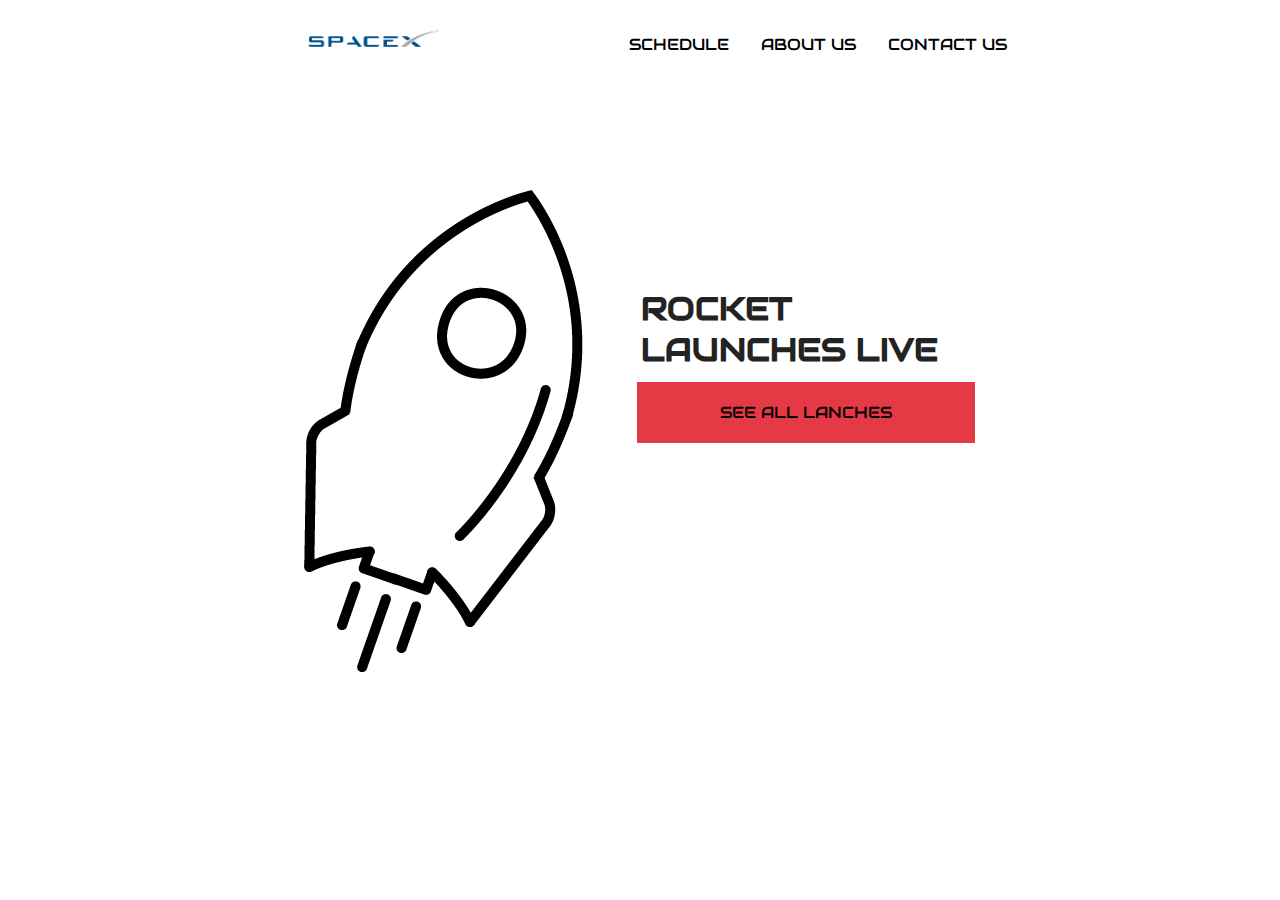
==== index.html @ a4068aaa "done with java for detail" ====
<!DOCTYPE html>
<html lang="en">
<head>
    <meta charset="UTF-8">
    <meta name="viewport" content="width=device-width, initial-scale=1.0">
    <link rel="stylesheet" href="./css/test.css">
    <link href="https://fonts.googleapis.com/css2?family=Audiowide&display=swap" rel="stylesheet">
    <title>SpaceX Launches</title>
</head>
<body>
        <div class="container">
      
          <!--starting on dropdown menu-->
          <!--Hamburger menu-->
          <nav role="navigation">
            <div class="menuToggle">
              <input type="checkbox" />
              <span></span>
        <span></span>
        <span></span>
        <ul class="menu">
          <a href="/index.html">
             <li class="menu-li display-title home-title rocket-font">HOME</li>
          </a>
          <div class="dropdown">
            <a href="/schedule.html">
              <li class="menu-li display-title rocket-font">SCHEDULE</li>
            </a>
            <a class="rocket-font" href="schedule.html">
            <button class="dropbtn menu-li rocket-font">SCHEDULE
              <i class="fa fa-caret-down"></i>
            </button>
          </a>
          </div>
          <div class="dropdown">
            <a href="#">
              <li class="menu-li display-title rocket-font">ABOUT US</li>
            </a>
            <a class="rocket-font">
            <button class="dropbtn menu-li">ABOUT US
              <i class="fa fa-caret-down"></i>
            </button>
            </a>
          </div>
          <div class="dropdown">
            <a href="#">
              <li class="menu-li display-title rocket-font">CONTACT US</li>
            </a>
            <a class="rocket-font">
            <button class="dropbtn menu-li">CONTACT US
              <i class="fa fa-caret-down"></i>
            </button>
          </a>
          </div>
        </ul>
      </div>
    </nav>


          <a href="./index.html">
            <div class="logo top">
              <img src="./img/5842a770a6515b1e0ad75afe.png" alt="example" class="logo" />
            </div>
          </a>
        </div>

        <!-------Banner---------->
        <div class="container">
          <div class="inner-container">
            <img class="rocket-img" src="./img/rocket.png" alt="">
            <div class="wrap">
              <div class="banner-right">
              <div>
                <h1 class="rocket-font mobil-size-title text-box">ROCKET LAUNCHES LIVE</h1>
              </div>
                <div class="container-text-date padding-work">
                  <h5>DAYS</h5>
                  <h5>HOUR</h5>
                  <h5>MIN</h5>
                  <h5>SEC</h5>
                </div>
              </div>
              <div class="banner-btn">
                <a href="./schedule.html" class="btn-launches rocket-font mobil-size-title-button">
                  SEE ALL LANCHES
                </a>
              </div>
              </div>
            </div>
          </div>
        </div>
        <!----------------------->
</body>
</html>
---- css/test.css ----
body {
    margin: 0;
    padding: 0;
    background: white;
    color: #232323;
    font-family: "Avenir Next", "Avenir", sans-serif;
  }
  
  body {
    margin: 0;
    font-family: Arial, Helvetica, sans-serif;
  }
  
  .rocket-font{
      font-family: 'Audiowide', cursive;
  }

  .topnav {
    position: relative;
    overflow: hidden;
    background-color: #333;
  }
  
  .topnav a {
    float: left;
    color: #f2f2f2;
    text-align: center;
    padding: 14px 16px;
    text-decoration: none;
    font-size: 17px;
  }
  
  .topnav a:hover {
    background-color: #ddd;
    color: black;
  }
  
  .topnav a.active {
    background-color: #4CAF50;
    color: white;
  }
  
  .topnav-centered a {
    float: none;
    position: absolute;
    top: 50%;
    left: 50%;
    transform: translate(-50%, -50%);
  }
  
  .topnav-right {
    float: right;
  }
  
/*

  .button {
    display: block;
    width: 30%;
    border-radius: 10px;
    border: none;
    background-color: #4CAF50;
    color: white;
    padding: 14px 28px;
    font-size: 16px;
    cursor: pointer;
    text-align: center;
    margin: 16px auto;
  }
  
  .button:hover {
    background-color: #346494;
    color: white;
  }
  */

  body {
    font-family: Verdana, sans-serif;
    margin: 0
  }

  img {
    vertical-align: middle;
  }

  /* The dots/bullets/indicators 
  .dot {
    cursor: pointer;
    height: 15px;
    width: 15px;
    margin: 0 2px;
    background-color: #bbb;
    border-radius: 50%;
    display: inline-block;
    transition: background-color 0.6s ease;
  }
  
  .active,
  .dot:hover {
    background-color: #717171;
  }
  */
  
  /* Fading animation */
  
  .size-img {
    height: auto;
    width: auto;
  }
  
  
  .logo {
    width: auto;
    height: 50px;
    text-align: center;
    margin: 0px 0px 32px 0px;
  }
  
  .logo img {
    display: inline-block;
  }
  
  ul {
    padding-inline-start: 0px;
  }
  
  a {
    text-decoration: none;
  }
  
  .gray {
    color: #707070;
  }
  
  footer {
    background-color: black;
  }
  
  .footer-row {
    display: flex;
    flex-direction: row;
    background: black;
  }

  /* New code well.. the banner not the menu start here --------------------*/
  .container {
    width: 980px;
    margin: auto ;
  }

  .inner-container{
    display: flex;
    width: 980px;
    margin: 100px 0px;
  }

  .banner-right{
    padding: 100px 0px 10px 40px;
  }

  .timer{
    margin: 0px;
  }

  h5{
    margin: 0px 0px 40px 16px;
  }

  .btn-launches{
    color: black;
    background-color: #e63946;
    padding: 20px 83px;
    margin-left: 36px;
  }

  .btn-launches:hover{
    background-color: #c73946;
  }

  .container-text-date{
    display: flex;
  }

  .banner-btn{
    margin: 0px 0px;
  }

  .detail-info {
    width: 550px;
  }

  .left{
    margin-left: 51px;
  }

  .detail-container{
    margin-top: 140px;
  }

  .container-text-date {
    display: none;
}

.text-box{
  width: 342px;
}

/* new items abov--------------------------------------*/









  
  @media only screen and (min-width: 766px) {
  
  
    .container {
      width: 766px;
      margin: 0px auto ;
    }

    .menu {
      display: flex;
      justify-content: flex-end;
      list-style-type: none;
    }
  
    input {
      display: none;
    }
  
    .menu-li {
      padding: 16px 16px;
      color: black;
    }
  
    .logo img {
      display: flex;
      margin: 16px;
    }
  
    ul.menu {
      margin: 20px 0px -68px 0px;
    }
  
    .menu-li:hover {
      color: black;
      background-color: #DBF4F1;
      padding: 16px;
      transition: all 0.6s ease 0s;
    }
  
    /*dropdown*/
    .dropdown {
      float: left;
      overflow: hidden;
    }
  
    .dropdown .dropbtn {
      font-size: 16px;
      border: none;
      outline: none;
      color: black;
      padding: 14px 16px;
      background-color: inherit;
      font-family: inherit;
      margin: 0;
    }
  
    .navbar a:hover,
    .dropdown:hover .dropbtn {
      background-color: #DBF4F1;
      transition: all 0.6s ease 0s;
    }
  
    .dropdown-content {
      display: none;
      position: absolute;
      background-color: #f9f9f9;
      min-width: 160px;
      box-shadow: 0px 8px 16px 0px rgba(0, 0, 0, 0.2);
      z-index: 1;
    }
  
    .dropdown-content a {
      float: none;
      color: black;
      padding: 12px 16px;
      text-decoration: none;
      display: block;
      text-align: left;
    }
  
    .dropdown-content a:hover {
      background-color: #ddd;
    }
  
    .dropdown:hover .dropdown-content {
      display: block;
    }
  
    .display-title {
      display: none;
    }

    .detail-img{
      width: 50%;
      margin-bottom: 56px;
    }

    .launch-patch{
      text-align: center;
    }

    .detail-text{
      background-color: #1D3557;
    color: #F1FAEE;
    padding: 16px;
    font-size: 22px;
    }

  
  }
  
  @media only screen and (max-width: 300px) {
  
    .prev,
    .next,
    .text {
      font-size: 11px
    }
  }
  
  
  @media only screen and (max-width: 765px) {
  
    body {
      margin: 0;
      padding: 0;
      background: white;
      color: #232323;
      font-family: "Avenir Next", "Avenir", sans-serif;
    }
  
    .home-title {
      padding: 32px 0px 16px 0px;
      font-size: 22px;
    }
  
    .menuToggle {
      display: block;
      position: relative;
      top: 50px;
      left: 50px;
  
      z-index: 1;
  
      -webkit-user-select: none;
      user-select: none;
      width: 300px;
    }
  
    .menuToggle a {
      text-decoration: none;
      color: #f1faee;
  
      transition: color 0.3s ease;
    }
  
    .menuToggle a:hover {
      color: #f1faee;
    }
  
  
    .menuToggle input {
      display: block;
      width: 40px;
      height: 32px;
      position: absolute;
      top: -7px;
      left: -5px;
  
      cursor: pointer;
  
      opacity: 0;
      z-index: 2;
  
      -webkit-touch-callout: none;
      width: 300px;
    }
  
    .menuToggle span {
      display: block;
      width: 33px;
      height: 4px;
      margin-bottom: 5px;
      position: relative;
  
      background: #232323;
      border-radius: 3px;
  
      z-index: 1;
  
      transform-origin: 4px 0px;
  
      transition: transform 0.5s cubic-bezier(0.77, 0.2, 0.05, 1.0),
        background 0.5s cubic-bezier(0.77, 0.2, 0.05, 1.0),
        opacity 0.55s ease;
    }
  
    .menuToggle span:first-child {
      transform-origin: 0% 0%;
    }
  
    .menuToggle span:nth-last-child(2) {
      transform-origin: 0% 100%;
    }
  
    .menuToggle input:checked~span {
      opacity: 1;
      transform: rotate(45deg) translate(-2px, -1px);
      background: #f1faee;
    }
  
    .menuToggle input:checked~span:nth-last-child(3) {
      opacity: 0;
      transform: rotate(0deg) scale(0.2, 0.2);
    }
  
    .menuToggle input:checked~span:nth-last-child(2) {
      transform: rotate(-45deg) translate(0, -1px);
    }
  
    .menu {
      position: absolute;
      width: 300px;
      margin: -100px 0 0 -50px;
      padding: 50px;
      padding-top: 125px;
  
      background: #1d3557;
      list-style-type: none;
      -webkit-font-smoothing: antialiased;
  
      transform-origin: 0% 0%;
      transform: translate(-100%, 0);
  
      transition: transform 0.5s cubic-bezier(0.77, 0.2, 0.05, 1.0);
    }
  
    .menu li {
      padding: 32px 0px 0px 0px;
      ;
      font-size: 22px;
    }
  
    .menuToggle input:checked~ul {
      transform: none;
    }
  
    body {
      margin: 0;
      font-family: Arial, Helvetica, sans-serif;
    }
  
    .topnav {
      position: relative;
      overflow: hidden;
      background-color: #333;
    }
  
    .topnav a {
      float: left;
      color: #f2f2f2;
      text-align: center;
      padding: 14px 16px;
      text-decoration: none;
      font-size: 17px;
    }
  
    .topnav a:hover {
      background-color: #ddd;
      color: black;
    }
  
    .topnav a.active {
      background-color: #4CAF50;
      color: white;
    }
  
    .topnav-centered a {
      float: none;
      position: absolute;
      top: 50%;
      left: 50%;
      transform: translate(-50%, -50%);
    }
  
    .topnav-right {
      float: right;
    }
  
  
    /*do i need it?*/
    .top {
      height: 100%;
      width: 100%;
    }
  
    .center-text {
      padding: 16px 32px;
      text-align: center;
      font-size: 14px;
    }

    .button {
      display: block;
      width: 30%;
      border-radius: 10px;
      border: none;
      background-color: #4CAF50;
      color: white;
      padding: 14px 28px;
      font-size: 16px;
      cursor: pointer;
      text-align: center;
      margin: 16px auto;
    }
  
    .button:hover {
      background-color: #346494;
      color: white;
    }
  
    body {
      font-family: Verdana, sans-serif;
      margin: 0
    }
  
    img {
      vertical-align: middle;
    }
  
    /* The dots/bullets/indicators */
    .dot {
      cursor: pointer;
      height: 15px;
      width: 15px;
      margin: 0 2px;
      background-color: #bbb;
      border-radius: 50%;
      display: inline-block;
      transition: background-color 0.6s ease;
    }
  
    .active,
    .dot:hover {
      background-color: #717171;
    }
  
    /* Fading animation */
    .fade {
      -webkit-animation-name: fade;
      -webkit-animation-duration: 1.5s;
      animation-name: fade;
      animation-duration: 1.5s;
    }
  
    @-webkit-keyframes fade {
      from {
        opacity: .4
      }
  
      to {
        opacity: 1
      }
    }
  
    @keyframes fade {
      from {
        opacity: .4
      }
  
      to {
        opacity: 1
      }
    }
  
    .size-img {
      height: auto;
      width: auto;
    }
  
    .hover-footer:hover {
      color: white;
    }
  
    .footer-row {
      flex-direction: column;
    }
  
    /*insert medie mobile here*/
  
    .logo {
      width: auto;
      height: 50px;
      text-align: center;
      margin: 6px 0px 32px 0px;
    }
  
    .logo img {
      display: inline-block;
    }
  
    .gray-text-color {
      color: #707070;
    }
  
    .end-text {
      background-color: black;
      margin: 0px;
      text-decoration: none;
      color: white;
      list-style-type: none;
    }
  
    .gray-text {
      color: #707070;
      padding: 0px 0px 32px 64px;
  
    }
  
    .li-text {
      padding: 16px 0px 0px 0px;
    }
  
    ul {
      padding-inline-start: 0px;
    }
  
  
    h3 {
      margin: 0px;
      padding: 48px 0px 32px 64px;
      color: white;
    }
  
    a {
      text-decoration: none;
    }
  
    .gray {
      color: #707070;
    }
  
    div.center-text.footer {
      background-color: black;
    }
  
    footer {
      background-color: black;
    }
  
    .dropbtn {
      display: none;
    }
  
    .display-title {
      display: block;
      color: #f1faee;
    }
  
    .display-title:hover {
      color: #a8dadc;
      transition: 0.6s ease;
    }
  
    .column {
      display: flex;
      flex-direction: column;
    }
  
    .padding-inside-hamburger {
      padding: 16px 0px 0px 0px;
    }

    /*-------------------------------------- the menu stops here*/

    .inner-container {
      display: block;
      text-align: center;
      width: 320px;
      margin: 100px auto;
    }

    .rocket-img {
      height: 200px;
      text-align: left;
    }
    
    .banner-right{
    padding: 100px 0px 0px 32px;;
  }

   .container-text-date{
     display: none;
   }

   .banner-btn{
    margin: 20px 0px;
    text-align: left;
   }

   .container-text-date{
    display: none;
  }

  .left{
    font-size: 150%;
    margin-left: 10%;
  }

  .right{
    display: none;
  }

  .mobil-size-title{
    text-align: center;
    font-size: 2em;
    width: 310px;

  }
  .mobil-size-title-timer{
    text-align: center;
    font-size: 2em;
    width: 300px;
    margin-bottom: 36px;

  }
  .mobil-size-title-button{
    text-align: center;
    font-size: 2em;

  }

  .btn-launches{
    padding: 20px 59px;
    margin: 0px;
  }

  .banner-right{
    padding: 0px;;
  }

  .btn-launches{
    padding: 19px;
    font-size: 25px;
  }

  .container{
    width: 100%;
  }

  .text-box{
    width: 300px;
  }

  .detail-img{
    width: 300px;
  }

  .launch-patch{
    text-align: center;
  }

  .value{
    font-size: 16px;
  }

  .launch{
    padding: 16px;
  }

  .breadcrumb-nav{
    padding: 0px 0px 0px 16px;
  }

  .detail-text{
    background-color: #1D3557;
    color: #F1FAEE;
    padding: 16px;
  }

  }

    /*Ipad*/
    @media only screen and (max-width: 768px) {
  
      .banner-right {
        width: 360px;
    }


    }
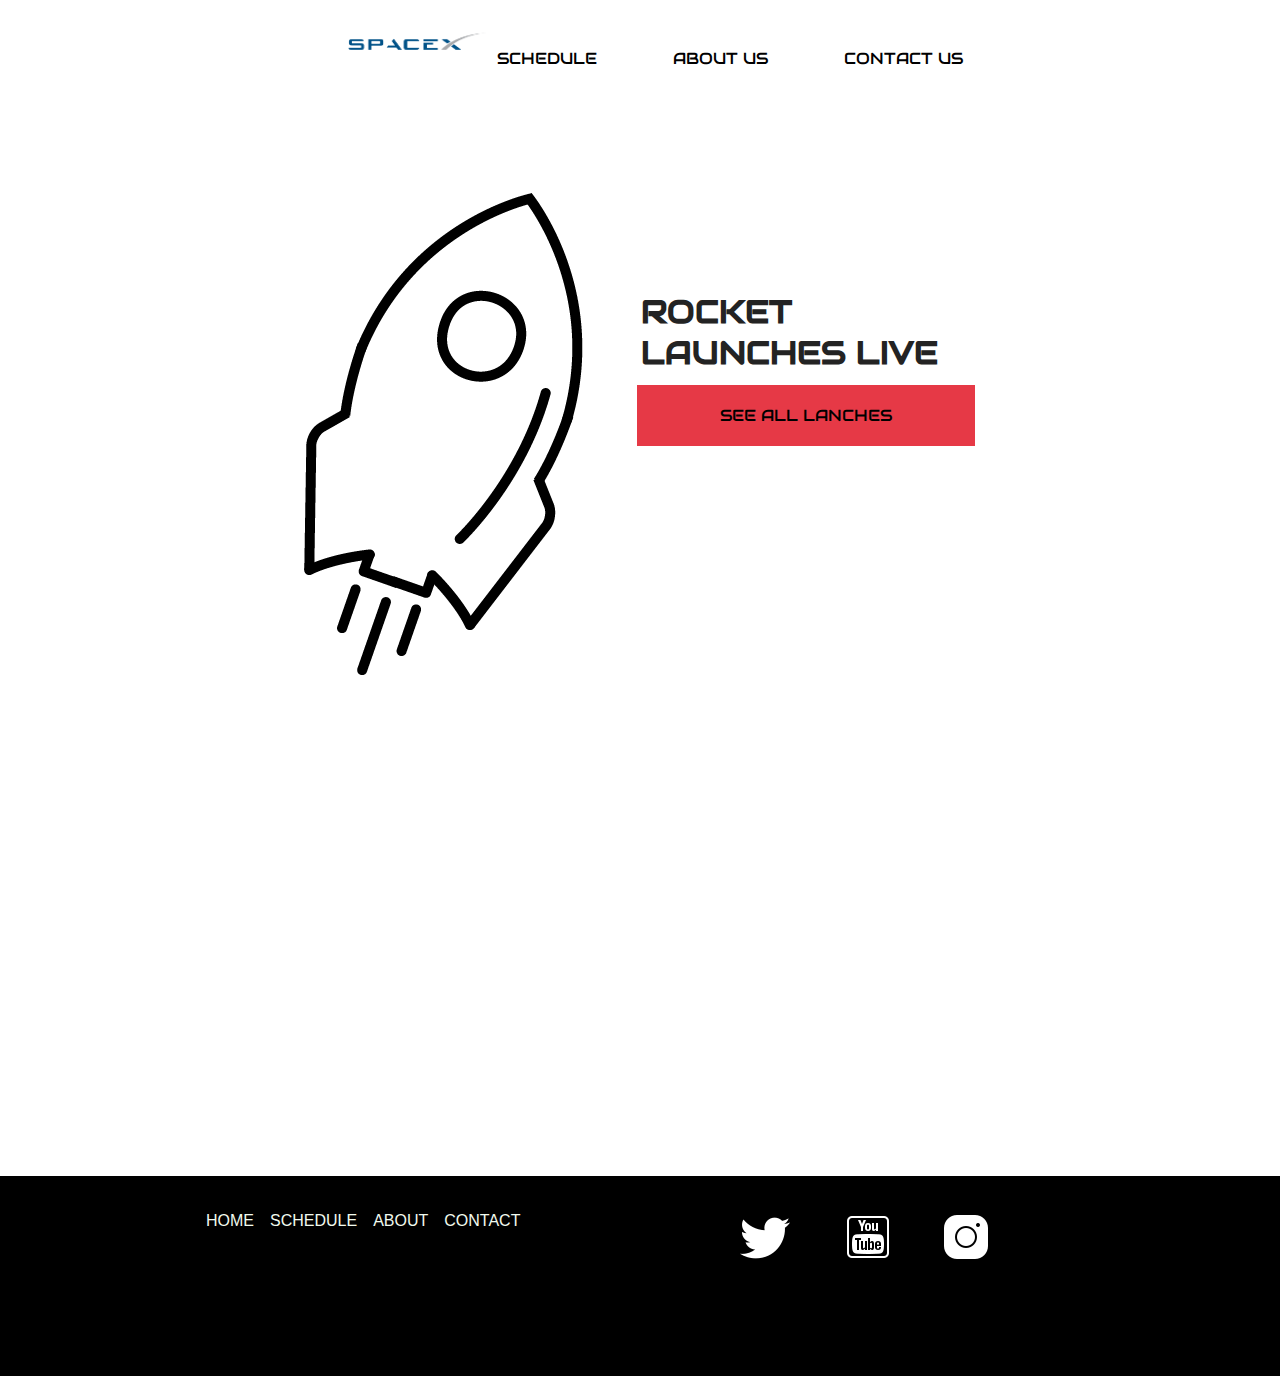
==== commit c0cb3bd8: "on to contact form" ====
--- a/index.html
+++ b/index.html
@@ -70,7 +70,7 @@
             <img class="rocket-img" src="./img/rocket.png" alt="">
             <div class="wrap">
               <div class="banner-right">
-              <div>
+              <div class="under-banner">
                 <h1 class="rocket-font mobil-size-title text-box">ROCKET LAUNCHES LIVE</h1>
               </div>
                 <div class="container-text-date padding-work">
@@ -89,6 +89,24 @@
             </div>
           </div>
         </div>
-        <!----------------------->
+        <!----------footer start here------------->
+        <footer>
+          <div class="footer-wrapper">
+            <nav>
+              <ul class="footer-ul">
+                <li class="footer-li"><a class="footer-a" href="index.html">HOME</a></li>
+                <li class="footer-li"><a class="footer-a" href="schedule.html">SCHEDULE</a></li>
+                <li class="footer-li"><a class="footer-a" href="">ABOUT</a></li>
+                <li class="footer-li"><a class="footer-a" href="contact.html">CONTACT</a></li>
+                <div class="sosial-media-container">
+                  <a href="https://www.instagram.com/spacex/?hl=nb" class="fa fa-twitter"> <img src="./img/icons8-twitter-50.png" alt="spacex twitter page"/> </a>
+                  <a href="https://www.youtube.com/spacex" class="fa fa-youtube"> <img src="./img/icons8-youtube-squared-50.png" alt="spacex youtube page"/></a>
+                  <a href="https://www.instagram.com/spacex/?hl=nb" class="fa fa-instagram"> <img src="./img/icons8-instagram-50.png" alt="spacex instagram page"/></a>
+                </div>
+              </ul>
+            </nav>
+
+          </div>
+        </footer>      
 </body>
 </html>--- a/css/test.css
+++ b/css/test.css
@@ -126,6 +126,7 @@
   
   a {
     text-decoration: none;
+    color: #457B9D;
   }
   
   .gray {
@@ -150,7 +151,7 @@
 
   .inner-container{
     display: flex;
-    width: 980px;
+    width: 100%;
     margin: 100px 0px;
   }
 
@@ -205,6 +206,70 @@
   width: 342px;
 }
 
+.logo {
+  margin: 16px 0px 16px -50px;
+}
+
+/* ----------------------footer under*/
+
+.footer-ul{
+  display: flex;
+  padding: 36px;
+  width: 900px;
+  margin: auto;
+}
+
+footer {
+  clear: both;
+  position: relative;
+  height: 200px;
+  margin-top: 500px;
+}
+
+.footer-li{
+  margin: 0px 0px 0px 16px;
+  list-style-type: none;
+}
+
+.footer-a{
+  color: #F1FAEE;
+}
+
+.fa:hover{
+  opacity: 0.8;
+}
+
+.fa {
+  padding: 20px;
+  font-size: 30px;
+  width: 30px;
+  text-align: center;
+  text-decoration: none;
+  margin: 5px 2px;
+  border-radius: 50%;
+}
+
+.fa-twitter{
+  margin-left: 200px;
+}
+
+.dropdown{
+  height: 50px;
+}
+
+.logo {
+  width: auto;
+  height: 50px;
+  text-align: center;
+  margin: 53px 0px 16px 40px
+}
+
+.breadcrumb-nav{
+  margin-top: 36px;
+}
+
+
+
 /* new items abov--------------------------------------*/
 
 
@@ -245,7 +310,7 @@
     }
   
     ul.menu {
-      margin: 20px 0px -68px 0px;
+      margin: 20px 0px -103px 0px;
     }
   
     .menu-li:hover {
@@ -788,6 +853,7 @@
 
   .breadcrumb-nav{
     padding: 0px 0px 0px 16px;
+    display: none;
   }
 
   .detail-text{
@@ -796,15 +862,64 @@
     padding: 16px;
   }
 
-  }
-
-    /*Ipad*/
-    @media only screen and (max-width: 768px) {
-  
-      .banner-right {
-        width: 360px;
-    }
-
-
-    }
+  .under-banner{
+    width: auto;
+  }
+
+
+
+  /*--------------------footer down here*/
+
+
+  .footer-ul{
+    display: block;
+  }
+
+  .footer-a{
+    color: #F1FAEE;
+    margin: 16px 0px 16px 0px;
+    text-decoration: none;
+  }
+
+  .footer-wrapper{
+    padding: 16px;
+  }
+
+  .footer-li{
+    margin-top: 16px;
+  }
+
+  ul{
+    list-style-type: none;
+  }
+
+  footer {
+    clear: both;
+    position: relative;
+    height: 380px;
+    margin-top: 500px;
+  }
+
+  .fa {
+    padding: 20px;
+    font-size: 30px;
+    width: 30px;
+    text-align: center;
+    text-decoration: none;
+    margin: 5px -8px;
+    border-radius: 50%;
+}
+
+.sosial-media-container {
+  margin-top: 36px;
+}
+
+.footer-ul {
+  padding: 6px;
+  width: 300px;
+  margin: auto;
+}
+
+  }
+
   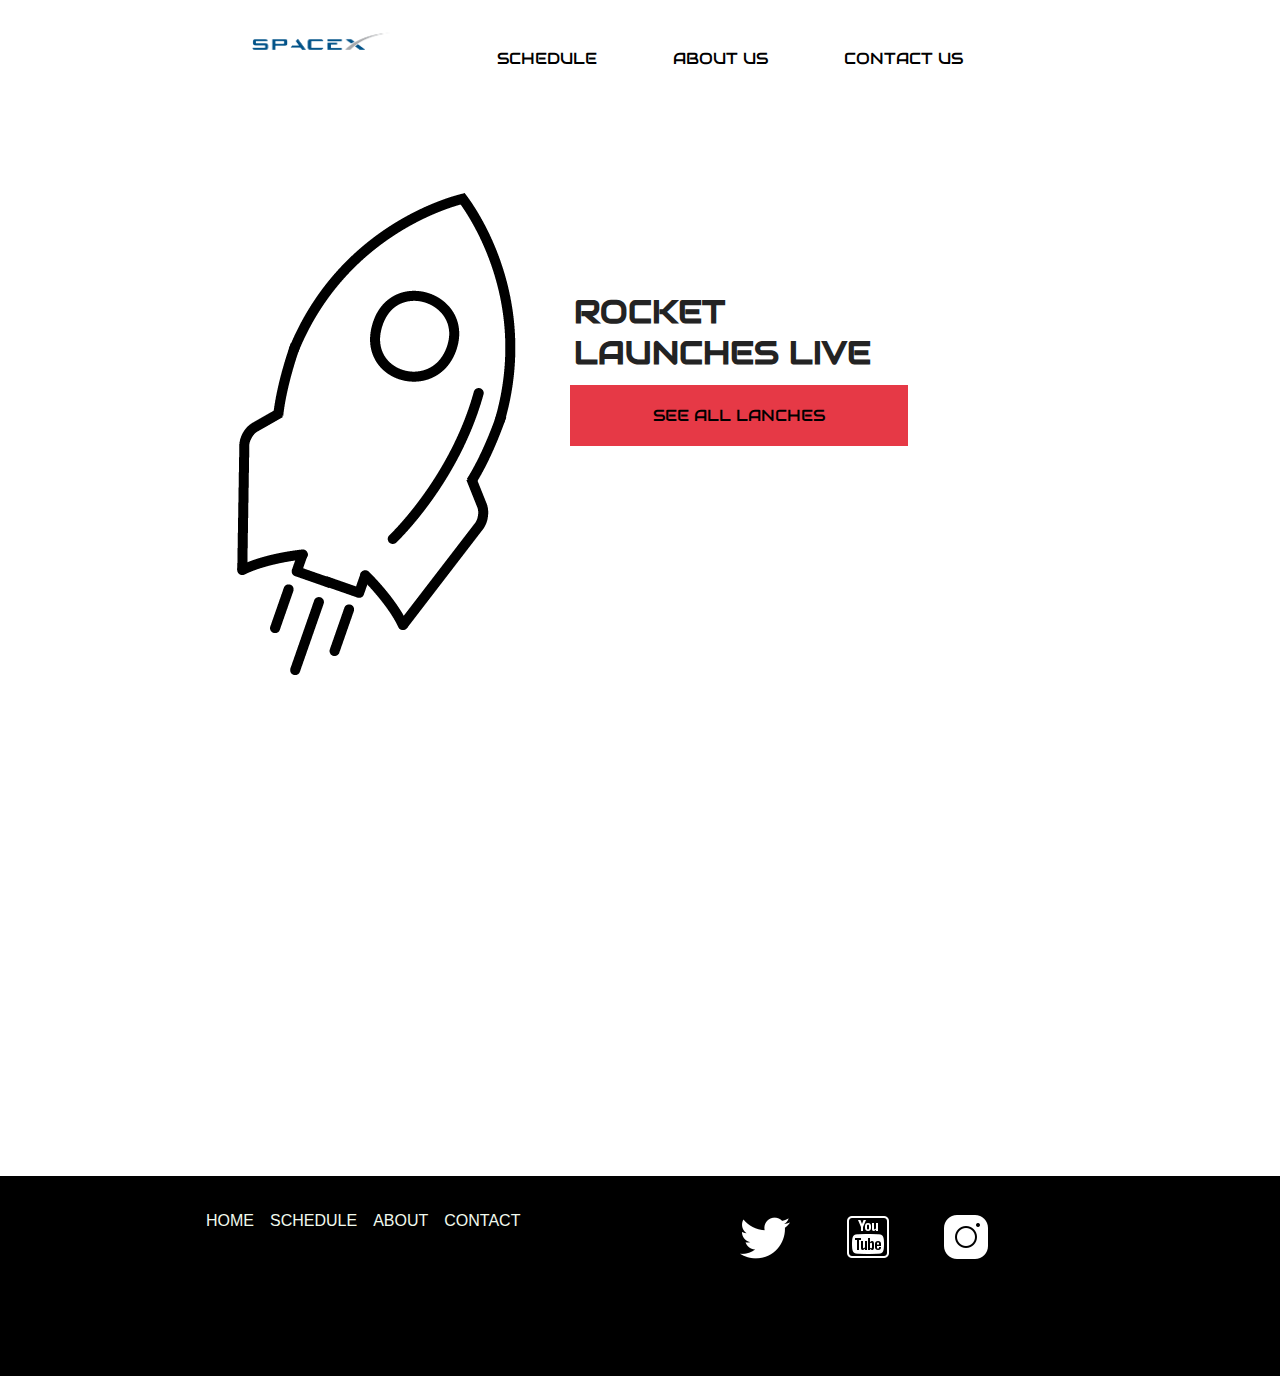
==== commit e154041d: "i think iam done" ====
--- a/index.html
+++ b/index.html
@@ -1,9 +1,10 @@
 <!DOCTYPE html>
 <html lang="en">
 <head>
+    <meta name="robots" content="noindex"/>
     <meta charset="UTF-8">
     <meta name="viewport" content="width=device-width, initial-scale=1.0">
-    <link rel="stylesheet" href="./css/test.css">
+    <link rel="stylesheet" href="./css/index.css">
     <link href="https://fonts.googleapis.com/css2?family=Audiowide&display=swap" rel="stylesheet">
     <title>SpaceX Launches</title>
 </head>
@@ -43,10 +44,10 @@
             </a>
           </div>
           <div class="dropdown">
-            <a href="#">
+            <a href="/contact.html">
               <li class="menu-li display-title rocket-font">CONTACT US</li>
             </a>
-            <a class="rocket-font">
+            <a href="/contact.html" class="rocket-font">
             <button class="dropbtn menu-li">CONTACT US
               <i class="fa fa-caret-down"></i>
             </button>
@@ -65,7 +66,9 @@
         </div>
 
         <!-------Banner---------->
-        <div class="container">
+
+
+
           <div class="inner-container">
             <img class="rocket-img" src="./img/rocket.png" alt="">
             <div class="wrap">
--- a/css/index.css
+++ b/css/index.css
@@ -0,0 +1,929 @@
+body {
+    margin: 0;
+    padding: 0;
+    background: white;
+    color: #232323;
+    font-family: "Avenir Next", "Avenir", sans-serif;
+  }
+  
+  body {
+    margin: 0;
+    font-family: Arial, Helvetica, sans-serif;
+  }
+  
+  .rocket-font{
+      font-family: 'Audiowide', cursive;
+  }
+
+  .topnav {
+    position: relative;
+    overflow: hidden;
+    background-color: #333;
+  }
+  
+  .topnav a {
+    float: left;
+    color: #f2f2f2;
+    text-align: center;
+    padding: 14px 16px;
+    text-decoration: none;
+    font-size: 17px;
+  }
+  
+  .topnav a:hover {
+    background-color: #ddd;
+    color: black;
+  }
+  
+  .topnav a.active {
+    background-color: #4CAF50;
+    color: white;
+  }
+  
+  .topnav-centered a {
+    float: none;
+    position: absolute;
+    top: 50%;
+    left: 50%;
+    transform: translate(-50%, -50%);
+  }
+  
+  .topnav-right {
+    float: right;
+  }
+  
+/*
+
+  .button {
+    display: block;
+    width: 30%;
+    border-radius: 10px;
+    border: none;
+    background-color: #4CAF50;
+    color: white;
+    padding: 14px 28px;
+    font-size: 16px;
+    cursor: pointer;
+    text-align: center;
+    margin: 16px auto;
+  }
+  
+  .button:hover {
+    background-color: #346494;
+    color: white;
+  }
+  */
+
+  body {
+    font-family: Verdana, sans-serif;
+    margin: 0
+  }
+
+  img {
+    vertical-align: middle;
+  }
+
+  /* The dots/bullets/indicators 
+  .dot {
+    cursor: pointer;
+    height: 15px;
+    width: 15px;
+    margin: 0 2px;
+    background-color: #bbb;
+    border-radius: 50%;
+    display: inline-block;
+    transition: background-color 0.6s ease;
+  }
+  
+  .active,
+  .dot:hover {
+    background-color: #717171;
+  }
+  */
+  
+  /* Fading animation */
+  
+  .size-img {
+    height: auto;
+    width: auto;
+  }
+  
+  
+  .logo {
+    width: auto;
+    height: 50px;
+    text-align: center;
+    margin: 0px 0px 32px 0px;
+  }
+  
+  .logo img {
+    display: inline-block;
+  }
+  
+  ul {
+    padding-inline-start: 0px;
+  }
+  
+  a {
+    text-decoration: none;
+    color: #457B9D;
+  }
+  
+  .gray {
+    color: #707070;
+  }
+  
+  footer {
+    background-color: black;
+  }
+  
+  .footer-row {
+    display: flex;
+    flex-direction: row;
+    background: black;
+  }
+
+  /* New code well.. the banner not the menu start here --------------------*/
+  .container {
+    width: 980px;
+    margin: auto ;
+  }
+
+  .inner-container{
+    display: flex;
+    width: 900px;
+    margin: 100px auto;
+  }
+
+  .banner-right{
+    padding: 100px 0px 10px 40px;
+  }
+
+  .timer{
+    margin: 0px;
+  }
+
+  h5{
+    margin: 0px 0px 40px 16px;
+  }
+
+  .btn-launches{
+    color: black;
+    background-color: #e63946;
+    padding: 20px 83px;
+    margin-left: 36px;
+  }
+
+  .btn-launches:hover{
+    background-color: #c73946;
+  }
+
+  .container-text-date{
+    display: flex;
+  }
+
+  .banner-btn{
+    margin: 0px 0px;
+  }
+
+  .detail-info {
+    width: 550px;
+  }
+
+  .left{
+    margin-left: 51px;
+  }
+
+  .detail-container{
+    margin-top: 140px;
+  }
+
+  .container-text-date {
+    display: none;
+}
+
+.text-box{
+  width: 342px;
+}
+
+.logo {
+  margin: 16px 0px 16px -50px;
+}
+
+/* ----------------------footer under*/
+
+.footer-ul{
+  display: flex;
+  padding: 36px;
+  width: 900px;
+  margin: auto;
+}
+
+footer {
+  clear: both;
+  position: relative;
+  height: 200px;
+  margin-top: 500px;
+}
+
+.footer-li{
+  margin: 0px 0px 0px 16px;
+  list-style-type: none;
+}
+
+.footer-a{
+  color: #F1FAEE;
+}
+
+.fa:hover{
+  opacity: 0.8;
+}
+
+.fa {
+  padding: 20px;
+  font-size: 30px;
+  width: 30px;
+  text-align: center;
+  text-decoration: none;
+  margin: 5px 2px;
+  border-radius: 50%;
+}
+
+.fa-twitter{
+  margin-left: 200px;
+}
+
+.dropdown{
+  height: 50px;
+}
+
+.logo {
+  width: auto;
+  height: 50px;
+  text-align: center;
+  margin: 53px 0px 16px 40px
+}
+
+.breadcrumb-nav{
+  margin-top: 36px;
+}
+
+.footer-a:hover{
+    color: lightgrey;
+}
+
+
+
+/* new items abov--------------------------------------*/
+
+
+
+
+
+
+
+
+
+  
+  @media only screen and (min-width: 766px) {
+  
+  
+    .container {
+      width: 766px;
+      margin: 0px auto ;
+    }
+
+    .menu {
+      display: flex;
+      justify-content: flex-end;
+      list-style-type: none;
+    }
+  
+    input {
+      display: none;
+    }
+  
+    .menu-li {
+      padding: 16px 16px;
+      color: black;
+    }
+  
+    .logo img {
+      display: flex;
+      margin: 0px 0px 0px -80px;
+    }
+  
+    ul.menu {
+      margin: 20px 0px -103px 0px;
+    }
+  
+    .menu-li:hover {
+      color: black;
+      background-color: #DBF4F1;
+      padding: 16px;
+      transition: all 0.6s ease 0s;
+    }
+  
+    /*dropdown*/
+    .dropdown {
+      float: left;
+      overflow: hidden;
+    }
+  
+    .dropdown .dropbtn {
+      font-size: 16px;
+      border: none;
+      outline: none;
+      color: black;
+      padding: 14px 16px;
+      background-color: inherit;
+      font-family: inherit;
+      margin: 0;
+    }
+  
+    .navbar a:hover,
+    .dropdown:hover .dropbtn {
+      background-color: #DBF4F1;
+      transition: all 0.6s ease 0s;
+    }
+  
+    .dropdown-content {
+      display: none;
+      position: absolute;
+      background-color: #f9f9f9;
+      min-width: 160px;
+      box-shadow: 0px 8px 16px 0px rgba(0, 0, 0, 0.2);
+      z-index: 1;
+    }
+  
+    .dropdown-content a {
+      float: none;
+      color: black;
+      padding: 12px 16px;
+      text-decoration: none;
+      display: block;
+      text-align: left;
+    }
+  
+    .dropdown-content a:hover {
+      background-color: #ddd;
+    }
+  
+    .dropdown:hover .dropdown-content {
+      display: block;
+    }
+  
+    .display-title {
+      display: none;
+    }
+
+    .detail-img{
+      width: 50%;
+      margin-bottom: 56px;
+    }
+
+    .launch-patch{
+      text-align: center;
+    }
+
+    .detail-text{
+      background-color: #1D3557;
+    color: #F1FAEE;
+    padding: 16px;
+    font-size: 22px;
+    }
+
+  
+  }
+  
+  @media only screen and (max-width: 300px) {
+  
+    .prev,
+    .next,
+    .text {
+      font-size: 11px
+    }
+  }
+  
+  
+  @media only screen and (max-width: 765px) {
+  
+    body {
+      margin: 0;
+      padding: 0;
+      background: white;
+      color: #232323;
+      font-family: "Avenir Next", "Avenir", sans-serif;
+    }
+  
+    .home-title {
+      padding: 32px 0px 16px 0px;
+      font-size: 22px;
+    }
+  
+    .menuToggle {
+      display: block;
+      position: relative;
+      top: 50px;
+      left: 50px;
+  
+      z-index: 1;
+  
+      -webkit-user-select: none;
+      user-select: none;
+      width: 300px;
+    }
+  
+    .menuToggle a {
+      text-decoration: none;
+      color: #f1faee;
+  
+      transition: color 0.3s ease;
+    }
+  
+    .menuToggle a:hover {
+      color: #f1faee;
+    }
+  
+  
+    .menuToggle input {
+      display: block;
+      width: 40px;
+      height: 32px;
+      position: absolute;
+      top: -7px;
+      left: -5px;
+  
+      cursor: pointer;
+  
+      opacity: 0;
+      z-index: 2;
+  
+      -webkit-touch-callout: none;
+      width: 300px;
+    }
+  
+    .menuToggle span {
+      display: block;
+      width: 33px;
+      height: 4px;
+      margin-bottom: 5px;
+      position: relative;
+  
+      background: #232323;
+      border-radius: 3px;
+  
+      z-index: 1;
+  
+      transform-origin: 4px 0px;
+  
+      transition: transform 0.5s cubic-bezier(0.77, 0.2, 0.05, 1.0),
+        background 0.5s cubic-bezier(0.77, 0.2, 0.05, 1.0),
+        opacity 0.55s ease;
+    }
+  
+    .menuToggle span:first-child {
+      transform-origin: 0% 0%;
+    }
+  
+    .menuToggle span:nth-last-child(2) {
+      transform-origin: 0% 100%;
+    }
+  
+    .menuToggle input:checked~span {
+      opacity: 1;
+      transform: rotate(45deg) translate(-2px, -1px);
+      background: #f1faee;
+    }
+  
+    .menuToggle input:checked~span:nth-last-child(3) {
+      opacity: 0;
+      transform: rotate(0deg) scale(0.2, 0.2);
+    }
+  
+    .menuToggle input:checked~span:nth-last-child(2) {
+      transform: rotate(-45deg) translate(0, -1px);
+    }
+  
+    .menu {
+      position: absolute;
+      width: 300px;
+      margin: -100px 0 0 -50px;
+      padding: 50px;
+      padding-top: 125px;
+  
+      background: #1d3557;
+      list-style-type: none;
+      -webkit-font-smoothing: antialiased;
+  
+      transform-origin: 0% 0%;
+      transform: translate(-100%, 0);
+  
+      transition: transform 0.5s cubic-bezier(0.77, 0.2, 0.05, 1.0);
+    }
+  
+    .menu li {
+      padding: 32px 0px 0px 0px;
+      ;
+      font-size: 22px;
+    }
+  
+    .menuToggle input:checked~ul {
+      transform: none;
+    }
+  
+    body {
+      margin: 0;
+      font-family: Arial, Helvetica, sans-serif;
+    }
+  
+    .topnav {
+      position: relative;
+      overflow: hidden;
+      background-color: #333;
+    }
+  
+    .topnav a {
+      float: left;
+      color: #f2f2f2;
+      text-align: center;
+      padding: 14px 16px;
+      text-decoration: none;
+      font-size: 17px;
+    }
+  
+    .topnav a:hover {
+      background-color: #ddd;
+      color: black;
+    }
+  
+    .topnav a.active {
+      background-color: #4CAF50;
+      color: white;
+    }
+  
+    .topnav-centered a {
+      float: none;
+      position: absolute;
+      top: 50%;
+      left: 50%;
+      transform: translate(-50%, -50%);
+    }
+  
+    .topnav-right {
+      float: right;
+    }
+  
+  
+    /*do i need it?*/
+    .top {
+      height: 100%;
+      width: 100%;
+    }
+  
+    .center-text {
+      padding: 16px 32px;
+      text-align: center;
+      font-size: 14px;
+    }
+
+    .button {
+      display: block;
+      width: 30%;
+      border-radius: 10px;
+      border: none;
+      background-color: #4CAF50;
+      color: white;
+      padding: 14px 28px;
+      font-size: 16px;
+      cursor: pointer;
+      text-align: center;
+      margin: 16px auto;
+    }
+  
+    .button:hover {
+      background-color: #346494;
+      color: white;
+    }
+  
+    body {
+      font-family: Verdana, sans-serif;
+      margin: 0
+    }
+  
+    img {
+      vertical-align: middle;
+    }
+  
+    /* The dots/bullets/indicators */
+    .dot {
+      cursor: pointer;
+      height: 15px;
+      width: 15px;
+      margin: 0 2px;
+      background-color: #bbb;
+      border-radius: 50%;
+      display: inline-block;
+      transition: background-color 0.6s ease;
+    }
+  
+    .active,
+    .dot:hover {
+      background-color: #717171;
+    }
+  
+    /* Fading animation */
+    .fade {
+      -webkit-animation-name: fade;
+      -webkit-animation-duration: 1.5s;
+      animation-name: fade;
+      animation-duration: 1.5s;
+    }
+  
+    @-webkit-keyframes fade {
+      from {
+        opacity: .4
+      }
+  
+      to {
+        opacity: 1
+      }
+    }
+  
+    @keyframes fade {
+      from {
+        opacity: .4
+      }
+  
+      to {
+        opacity: 1
+      }
+    }
+  
+    .size-img {
+      height: auto;
+      width: auto;
+    }
+  
+    .hover-footer:hover {
+      color: white;
+    }
+  
+    .footer-row {
+      flex-direction: column;
+    }
+  
+    /*insert medie mobile here*/
+  
+    .logo {
+      width: auto;
+      height: 50px;
+      text-align: center;
+      margin: 6px 0px 32px 0px;
+    }
+  
+    .logo img {
+      display: inline-block;
+    }
+  
+    .gray-text-color {
+      color: #707070;
+    }
+  
+    .end-text {
+      background-color: black;
+      margin: 0px;
+      text-decoration: none;
+      color: white;
+      list-style-type: none;
+    }
+  
+    .gray-text {
+      color: #707070;
+      padding: 0px 0px 32px 64px;
+  
+    }
+  
+    .li-text {
+      padding: 16px 0px 0px 0px;
+    }
+  
+    ul {
+      padding-inline-start: 0px;
+    }
+  
+  
+    h3 {
+      margin: 0px;
+      padding: 48px 0px 32px 64px;
+      color: white;
+    }
+  
+    a {
+      text-decoration: none;
+    }
+  
+    .gray {
+      color: #707070;
+    }
+  
+    div.center-text.footer {
+      background-color: black;
+    }
+  
+    footer {
+      background-color: black;
+    }
+  
+    .dropbtn {
+      display: none;
+    }
+  
+    .display-title {
+      display: block;
+      color: #f1faee;
+    }
+  
+    .display-title:hover {
+      color: #a8dadc;
+      transition: 0.6s ease;
+    }
+  
+    .column {
+      display: flex;
+      flex-direction: column;
+    }
+  
+    .padding-inside-hamburger {
+      padding: 16px 0px 0px 0px;
+    }
+
+    /*-------------------------------------- the menu stops here*/
+
+    .inner-container {
+      display: block;
+      text-align: center;
+      width: 320px;
+      margin: 100px auto;
+    }
+
+    .rocket-img {
+      height: 200px;
+      text-align: left;
+    }
+    
+    .banner-right{
+    padding: 100px 0px 0px 32px;;
+  }
+
+   .container-text-date{
+     display: none;
+   }
+
+   .banner-btn{
+    margin: 20px 0px;
+    text-align: left;
+   }
+
+   .container-text-date{
+    display: none;
+  }
+
+  .left{
+    font-size: 150%;
+    margin-left: 10%;
+  }
+
+  .right{
+    display: none;
+  }
+
+  .mobil-size-title{
+    text-align: center;
+    font-size: 2em;
+    width: 310px;
+
+  }
+  .mobil-size-title-timer{
+    text-align: center;
+    font-size: 2em;
+    width: 300px;
+    margin-bottom: 36px;
+
+  }
+  .mobil-size-title-button{
+    text-align: center;
+    font-size: 2em;
+
+  }
+
+  .btn-launches{
+    padding: 20px 59px;
+    margin: 0px;
+  }
+
+  .banner-right{
+    padding: 0px;;
+  }
+
+  .btn-launches{
+    padding: 19px;
+    font-size: 25px;
+  }
+
+  .container{
+    width: 100%;
+  }
+
+  .text-box{
+    width: 300px;
+  }
+
+  .detail-img{
+    width: 300px;
+  }
+
+  .launch-patch{
+    text-align: center;
+  }
+
+  .value{
+    font-size: 16px;
+  }
+
+  .launch{
+    padding: 16px;
+  }
+
+  .breadcrumb-nav{
+    padding: 0px 0px 0px 16px;
+    display: none;
+  }
+
+  .detail-text{
+    background-color: #1D3557;
+    color: #F1FAEE;
+    padding: 16px;
+  }
+
+  .under-banner{
+    width: auto;
+  }
+
+
+
+  /*--------------------footer down here*/
+
+
+  .footer-ul{
+    display: block;
+  }
+
+  .footer-a{
+    color: #F1FAEE;
+    margin: 16px 0px 16px 0px;
+    text-decoration: none;
+  }
+
+  .footer-wrapper{
+    padding: 16px;
+  }
+
+  .footer-li{
+    margin-top: 16px;
+  }
+
+  ul{
+    list-style-type: none;
+  }
+
+  footer {
+    clear: both;
+    position: relative;
+    height: 380px;
+    margin-top: 500px;
+  }
+
+  .fa {
+    padding: 20px;
+    font-size: 30px;
+    width: 30px;
+    text-align: center;
+    text-decoration: none;
+    margin: 5px -8px;
+    border-radius: 50%;
+}
+
+.sosial-media-container {
+  margin-top: 36px;
+}
+
+.footer-ul {
+  padding: 6px;
+  width: 300px;
+  margin: auto;
+}
+
+  }
+
+  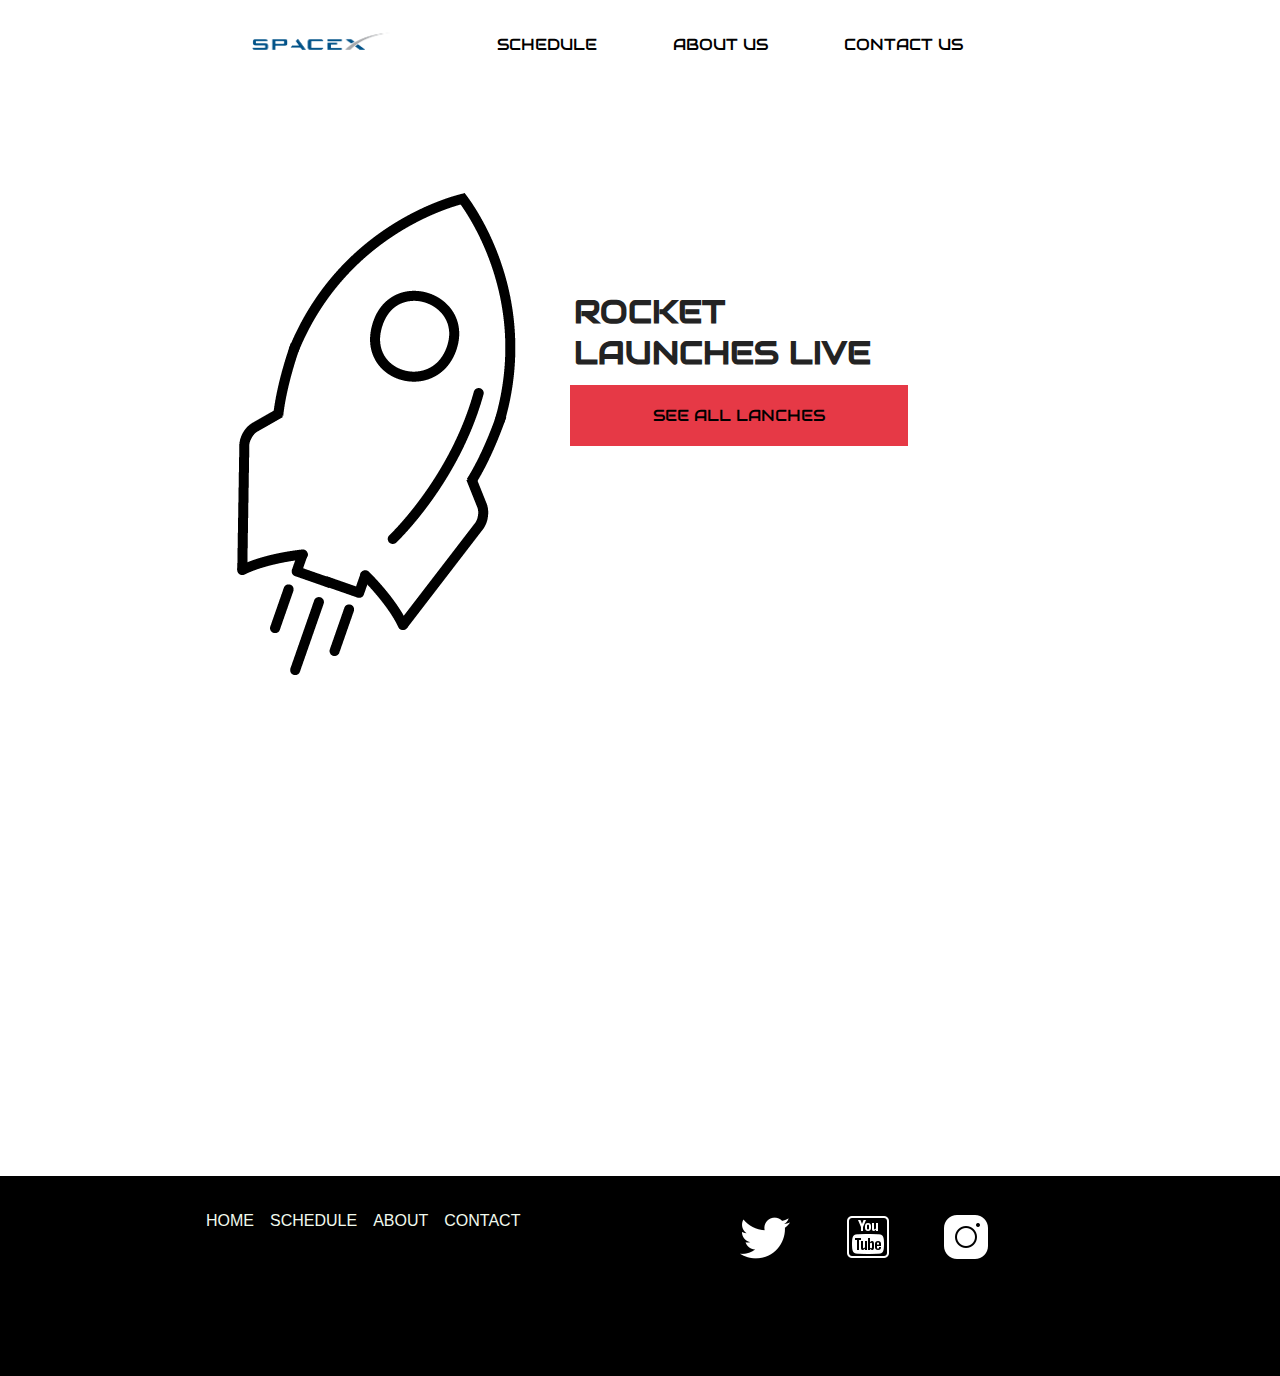
==== commit eefb0040: "fiks the menu to ancher and not buttons" ====
--- a/index.html
+++ b/index.html
@@ -20,17 +20,17 @@
         <span></span>
         <span></span>
         <ul class="menu">
-          <a href="/index.html">
+          <a href="index.html">
              <li class="menu-li display-title home-title rocket-font">HOME</li>
           </a>
           <div class="dropdown">
-            <a href="/schedule.html">
+            <a href="schedule.html">
               <li class="menu-li display-title rocket-font">SCHEDULE</li>
             </a>
             <a class="rocket-font" href="schedule.html">
-            <button class="dropbtn menu-li rocket-font">SCHEDULE
+            <a class="dropbtn menu-li rocket-font" href="schedule.html">SCHEDULE
               <i class="fa fa-caret-down"></i>
-            </button>
+            </a>
           </a>
           </div>
           <div class="dropdown">
@@ -38,19 +38,19 @@
               <li class="menu-li display-title rocket-font">ABOUT US</li>
             </a>
             <a class="rocket-font">
-            <button class="dropbtn menu-li">ABOUT US
+            <a class="dropbtn menu-li rocket-font" href="#">ABOUT US
               <i class="fa fa-caret-down"></i>
-            </button>
+            </a>
             </a>
           </div>
           <div class="dropdown">
-            <a href="/contact.html">
+            <a href="contact.html">
               <li class="menu-li display-title rocket-font">CONTACT US</li>
             </a>
-            <a href="/contact.html" class="rocket-font">
-            <button class="dropbtn menu-li">CONTACT US
+            <a href="contact.html" class="rocket-font">
+            <a class="dropbtn menu-li rocket-font" href="contact.html">CONTACT US
               <i class="fa fa-caret-down"></i>
-            </button>
+            </a>
           </a>
           </div>
         </ul>
@@ -58,7 +58,7 @@
     </nav>
 
 
-          <a href="./index.html">
+          <a href="index.html">
             <div class="logo top">
               <img src="./img/5842a770a6515b1e0ad75afe.png" alt="example" class="logo" />
             </div>
--- a/css/index.css
+++ b/css/index.css
@@ -337,7 +337,6 @@
       color: black;
       padding: 14px 16px;
       background-color: inherit;
-      font-family: inherit;
       margin: 0;
     }
   
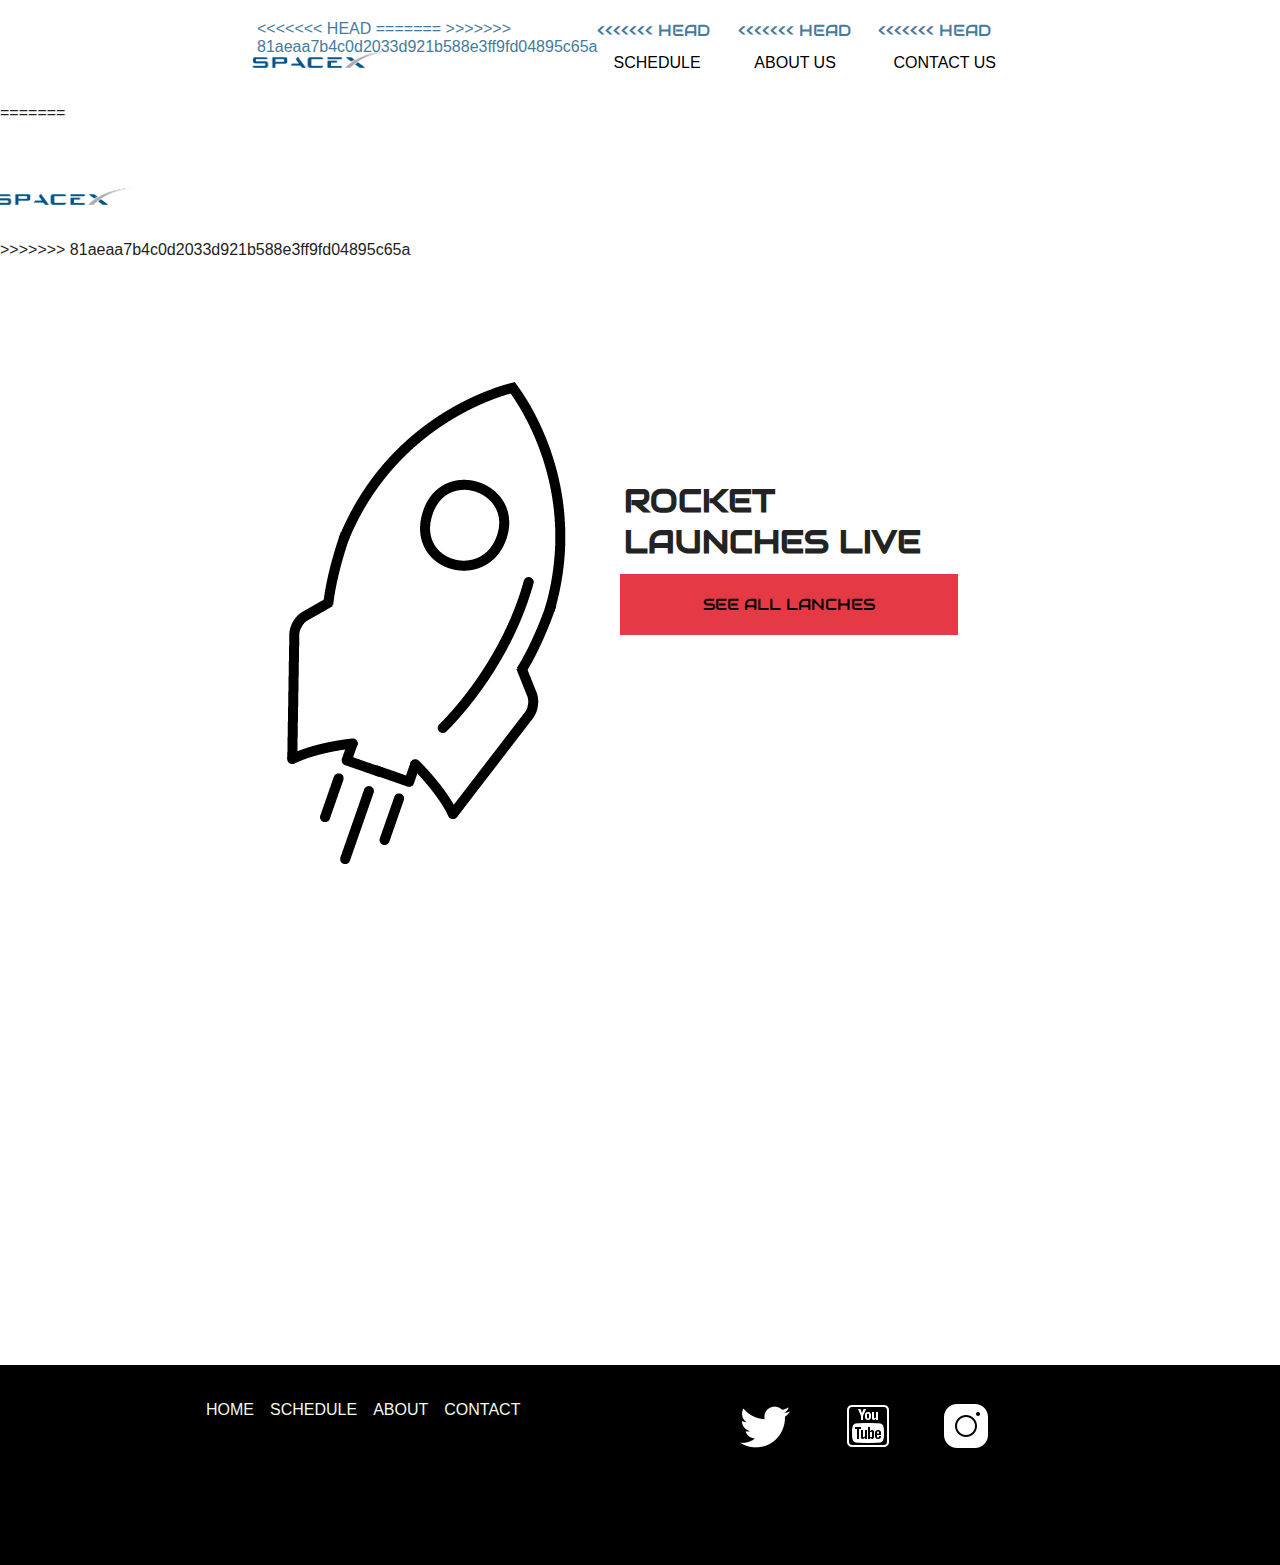
==== commit ddffa1ab: "fiks menu" ====
--- a/index.html
+++ b/index.html
@@ -1,46 +1,65 @@
 <!DOCTYPE html>
 <html lang="en">
+
 <head>
-    <meta name="robots" content="noindex"/>
-    <meta charset="UTF-8">
-    <meta name="viewport" content="width=device-width, initial-scale=1.0">
-    <link rel="stylesheet" href="./css/index.css">
-    <link href="https://fonts.googleapis.com/css2?family=Audiowide&display=swap" rel="stylesheet">
-    <title>SpaceX Launches</title>
+  <meta name="robots" content="noindex" />
+  <meta charset="UTF-8">
+  <meta name="viewport" content="width=device-width, initial-scale=1.0">
+  <link rel="stylesheet" href="./css/index.css">
+  <link href="https://fonts.googleapis.com/css2?family=Audiowide&display=swap" rel="stylesheet">
+  <title>SpaceX Launches</title>
 </head>
+
 <body>
-        <div class="container">
-      
-          <!--starting on dropdown menu-->
-          <!--Hamburger menu-->
-          <nav role="navigation">
-            <div class="menuToggle">
-              <input type="checkbox" />
-              <span></span>
+  <div class="container">
+
+    <!--starting on dropdown menu-->
+    <!--Hamburger menu-->
+    <nav role="navigation">
+      <div class="menuToggle">
+        <input type="checkbox" />
+        <span></span>
         <span></span>
         <span></span>
         <ul class="menu">
           <a href="index.html">
+<<<<<<< HEAD
              <li class="menu-li display-title home-title rocket-font">HOME</li>
+=======
+            <li class="menu-li display-title home-title rocket-font">HOME</li>
+>>>>>>> 81aeaa7b4c0d2033d921b588e3ff9fd04895c65a
           </a>
           <div class="dropdown">
             <a href="schedule.html">
               <li class="menu-li display-title rocket-font">SCHEDULE</li>
             </a>
             <a class="rocket-font" href="schedule.html">
+<<<<<<< HEAD
             <a class="dropbtn menu-li rocket-font" href="schedule.html">SCHEDULE
               <i class="fa fa-caret-down"></i>
             </a>
           </a>
+=======
+              <button class="dropbtn menu-li rocket-font">SCHEDULE
+                <i class="fa fa-caret-down"></i>
+              </button>
+            </a>
+>>>>>>> 81aeaa7b4c0d2033d921b588e3ff9fd04895c65a
           </div>
           <div class="dropdown">
             <a href="#">
               <li class="menu-li display-title rocket-font">ABOUT US</li>
             </a>
             <a class="rocket-font">
+<<<<<<< HEAD
             <a class="dropbtn menu-li rocket-font" href="#">ABOUT US
               <i class="fa fa-caret-down"></i>
             </a>
+=======
+              <button class="dropbtn menu-li">ABOUT US
+                <i class="fa fa-caret-down"></i>
+              </button>
+>>>>>>> 81aeaa7b4c0d2033d921b588e3ff9fd04895c65a
             </a>
           </div>
           <div class="dropdown">
@@ -48,68 +67,88 @@
               <li class="menu-li display-title rocket-font">CONTACT US</li>
             </a>
             <a href="contact.html" class="rocket-font">
+<<<<<<< HEAD
             <a class="dropbtn menu-li rocket-font" href="contact.html">CONTACT US
               <i class="fa fa-caret-down"></i>
             </a>
           </a>
+=======
+              <button class="dropbtn menu-li">CONTACT US
+                <i class="fa fa-caret-down"></i>
+              </button>
+            </a>
+>>>>>>> 81aeaa7b4c0d2033d921b588e3ff9fd04895c65a
           </div>
         </ul>
       </div>
     </nav>
 
 
+<<<<<<< HEAD
           <a href="index.html">
             <div class="logo top">
               <img src="./img/5842a770a6515b1e0ad75afe.png" alt="example" class="logo" />
             </div>
           </a>
         </div>
+=======
+    <a href="index.html">
+      <div class="logo top">
+        <img src="./img/5842a770a6515b1e0ad75afe.png" alt="example" class="logo" />
+      </div>
+    </a>
+  </div>
+>>>>>>> 81aeaa7b4c0d2033d921b588e3ff9fd04895c65a
 
-        <!-------Banner---------->
+  <!-------Banner---------->
 
 
 
-          <div class="inner-container">
-            <img class="rocket-img" src="./img/rocket.png" alt="">
-            <div class="wrap">
-              <div class="banner-right">
-              <div class="under-banner">
-                <h1 class="rocket-font mobil-size-title text-box">ROCKET LAUNCHES LIVE</h1>
-              </div>
-                <div class="container-text-date padding-work">
-                  <h5>DAYS</h5>
-                  <h5>HOUR</h5>
-                  <h5>MIN</h5>
-                  <h5>SEC</h5>
-                </div>
-              </div>
-              <div class="banner-btn">
-                <a href="./schedule.html" class="btn-launches rocket-font mobil-size-title-button">
-                  SEE ALL LANCHES
-                </a>
-              </div>
-              </div>
-            </div>
+  <div class="inner-container">
+    <img class="rocket-img" src="./img/rocket.png" alt="">
+    <div class="wrap">
+      <div class="banner-right">
+        <div class="under-banner">
+          <h1 class="rocket-font mobil-size-title text-box">ROCKET LAUNCHES LIVE</h1>
+        </div>
+        <div class="container-text-date padding-work">
+          <h5>DAYS</h5>
+          <h5>HOUR</h5>
+          <h5>MIN</h5>
+          <h5>SEC</h5>
+        </div>
+      </div>
+      <div class="banner-btn">
+        <a href="schedule.html" class="btn-launches rocket-font mobil-size-title-button">
+          SEE ALL LANCHES
+        </a>
+      </div>
+    </div>
+  </div>
+  </div>
+  </div>
+  <!----------footer start here------------->
+  <footer>
+    <div class="footer-wrapper">
+      <nav>
+        <ul class="footer-ul">
+          <li class="footer-li"><a class="footer-a" href="index.html">HOME</a></li>
+          <li class="footer-li"><a class="footer-a" href="schedule.html">SCHEDULE</a></li>
+          <li class="footer-li"><a class="footer-a" href="">ABOUT</a></li>
+          <li class="footer-li"><a class="footer-a" href="contact.html">CONTACT</a></li>
+          <div class="sosial-media-container">
+            <a href="https://www.instagram.com/spacex/?hl=nb" class="fa fa-twitter"> <img
+                src="./img/icons8-twitter-50.png" alt="spacex twitter page" /> </a>
+            <a href="https://www.youtube.com/spacex" class="fa fa-youtube"> <img
+                src="./img/icons8-youtube-squared-50.png" alt="spacex youtube page" /></a>
+            <a href="https://www.instagram.com/spacex/?hl=nb" class="fa fa-instagram"> <img
+                src="./img/icons8-instagram-50.png" alt="spacex instagram page" /></a>
           </div>
-        </div>
-        <!----------footer start here------------->
-        <footer>
-          <div class="footer-wrapper">
-            <nav>
-              <ul class="footer-ul">
-                <li class="footer-li"><a class="footer-a" href="index.html">HOME</a></li>
-                <li class="footer-li"><a class="footer-a" href="schedule.html">SCHEDULE</a></li>
-                <li class="footer-li"><a class="footer-a" href="">ABOUT</a></li>
-                <li class="footer-li"><a class="footer-a" href="contact.html">CONTACT</a></li>
-                <div class="sosial-media-container">
-                  <a href="https://www.instagram.com/spacex/?hl=nb" class="fa fa-twitter"> <img src="./img/icons8-twitter-50.png" alt="spacex twitter page"/> </a>
-                  <a href="https://www.youtube.com/spacex" class="fa fa-youtube"> <img src="./img/icons8-youtube-squared-50.png" alt="spacex youtube page"/></a>
-                  <a href="https://www.instagram.com/spacex/?hl=nb" class="fa fa-instagram"> <img src="./img/icons8-instagram-50.png" alt="spacex instagram page"/></a>
-                </div>
-              </ul>
-            </nav>
+        </ul>
+      </nav>
 
-          </div>
-        </footer>      
+    </div>
+  </footer>
 </body>
+
 </html>--- a/css/index.css
+++ b/css/index.css
@@ -1,57 +1,57 @@
 body {
-    margin: 0;
-    padding: 0;
-    background: white;
-    color: #232323;
-    font-family: "Avenir Next", "Avenir", sans-serif;
-  }
-  
-  body {
-    margin: 0;
-    font-family: Arial, Helvetica, sans-serif;
-  }
-  
-  .rocket-font{
-      font-family: 'Audiowide', cursive;
-  }
-
-  .topnav {
-    position: relative;
-    overflow: hidden;
-    background-color: #333;
-  }
-  
-  .topnav a {
-    float: left;
-    color: #f2f2f2;
-    text-align: center;
-    padding: 14px 16px;
-    text-decoration: none;
-    font-size: 17px;
-  }
-  
-  .topnav a:hover {
-    background-color: #ddd;
-    color: black;
-  }
-  
-  .topnav a.active {
-    background-color: #4CAF50;
-    color: white;
-  }
-  
-  .topnav-centered a {
-    float: none;
-    position: absolute;
-    top: 50%;
-    left: 50%;
-    transform: translate(-50%, -50%);
-  }
-  
-  .topnav-right {
-    float: right;
-  }
-  
+  margin: 0;
+  padding: 0;
+  background: white;
+  color: #232323;
+  font-family: "Avenir Next", "Avenir", sans-serif;
+}
+
+body {
+  margin: 0;
+  font-family: Arial, Helvetica, sans-serif;
+}
+
+.rocket-font {
+  font-family: 'Audiowide', cursive;
+}
+
+.topnav {
+  position: relative;
+  overflow: hidden;
+  background-color: #333;
+}
+
+.topnav a {
+  float: left;
+  color: #f2f2f2;
+  text-align: center;
+  padding: 14px 16px;
+  text-decoration: none;
+  font-size: 17px;
+}
+
+.topnav a:hover {
+  background-color: #ddd;
+  color: black;
+}
+
+.topnav a.active {
+  background-color: #4CAF50;
+  color: white;
+}
+
+.topnav-centered a {
+  float: none;
+  position: absolute;
+  top: 50%;
+  left: 50%;
+  transform: translate(-50%, -50%);
+}
+
+.topnav-right {
+  float: right;
+}
+
 /*
 
   .button {
@@ -74,16 +74,16 @@
   }
   */
 
-  body {
-    font-family: Verdana, sans-serif;
-    margin: 0
-  }
-
-  img {
-    vertical-align: middle;
-  }
-
-  /* The dots/bullets/indicators 
+body {
+  font-family: Verdana, sans-serif;
+  margin: 0
+}
+
+img {
+  vertical-align: middle;
+}
+
+/* The dots/bullets/indicators 
   .dot {
     cursor: pointer;
     height: 15px;
@@ -100,109 +100,109 @@
     background-color: #717171;
   }
   */
-  
-  /* Fading animation */
-  
-  .size-img {
-    height: auto;
-    width: auto;
-  }
-  
-  
-  .logo {
-    width: auto;
-    height: 50px;
-    text-align: center;
-    margin: 0px 0px 32px 0px;
-  }
-  
-  .logo img {
-    display: inline-block;
-  }
-  
-  ul {
-    padding-inline-start: 0px;
-  }
-  
-  a {
-    text-decoration: none;
-    color: #457B9D;
-  }
-  
-  .gray {
-    color: #707070;
-  }
-  
-  footer {
-    background-color: black;
-  }
-  
-  .footer-row {
-    display: flex;
-    flex-direction: row;
-    background: black;
-  }
-
-  /* New code well.. the banner not the menu start here --------------------*/
-  .container {
-    width: 980px;
-    margin: auto ;
-  }
-
-  .inner-container{
-    display: flex;
-    width: 900px;
-    margin: 100px auto;
-  }
-
-  .banner-right{
-    padding: 100px 0px 10px 40px;
-  }
-
-  .timer{
-    margin: 0px;
-  }
-
-  h5{
-    margin: 0px 0px 40px 16px;
-  }
-
-  .btn-launches{
-    color: black;
-    background-color: #e63946;
-    padding: 20px 83px;
-    margin-left: 36px;
-  }
-
-  .btn-launches:hover{
-    background-color: #c73946;
-  }
-
-  .container-text-date{
-    display: flex;
-  }
-
-  .banner-btn{
-    margin: 0px 0px;
-  }
-
-  .detail-info {
-    width: 550px;
-  }
-
-  .left{
-    margin-left: 51px;
-  }
-
-  .detail-container{
-    margin-top: 140px;
-  }
-
-  .container-text-date {
-    display: none;
-}
-
-.text-box{
+
+/* Fading animation */
+
+.size-img {
+  height: auto;
+  width: auto;
+}
+
+
+.logo {
+  width: auto;
+  height: 50px;
+  text-align: center;
+  margin: 0px 0px 32px 0px;
+}
+
+.logo img {
+  display: inline-block;
+}
+
+ul {
+  padding-inline-start: 0px;
+}
+
+a {
+  text-decoration: none;
+  color: #457B9D;
+}
+
+.gray {
+  color: #707070;
+}
+
+footer {
+  background-color: black;
+}
+
+.footer-row {
+  display: flex;
+  flex-direction: row;
+  background: black;
+}
+
+/* New code well.. the banner not the menu start here --------------------*/
+.container {
+  width: 980px;
+  margin: auto;
+}
+
+.inner-container {
+  display: flex;
+  width: 800px;
+  margin: 100px auto;
+}
+
+.banner-right {
+  padding: 100px 0px 10px 40px;
+}
+
+.timer {
+  margin: 0px;
+}
+
+h5 {
+  margin: 0px 0px 40px 16px;
+}
+
+.btn-launches {
+  color: black;
+  background-color: #e63946;
+  padding: 20px 83px;
+  margin-left: 36px;
+}
+
+.btn-launches:hover {
+  background-color: #c73946;
+}
+
+.container-text-date {
+  display: flex;
+}
+
+.banner-btn {
+  margin: 0px 0px;
+}
+
+.detail-info {
+  width: 550px;
+}
+
+.left {
+  margin-left: 51px;
+}
+
+.detail-container {
+  margin-top: 140px;
+}
+
+.container-text-date {
+  display: none;
+}
+
+.text-box {
   width: 342px;
 }
 
@@ -212,7 +212,7 @@
 
 /* ----------------------footer under*/
 
-.footer-ul{
+.footer-ul {
   display: flex;
   padding: 36px;
   width: 900px;
@@ -226,16 +226,16 @@
   margin-top: 500px;
 }
 
-.footer-li{
+.footer-li {
   margin: 0px 0px 0px 16px;
   list-style-type: none;
 }
 
-.footer-a{
+.footer-a {
   color: #F1FAEE;
 }
 
-.fa:hover{
+.fa:hover {
   opacity: 0.8;
 }
 
@@ -249,11 +249,11 @@
   border-radius: 50%;
 }
 
-.fa-twitter{
+.fa-twitter {
   margin-left: 200px;
 }
 
-.dropdown{
+.dropdown {
   height: 50px;
 }
 
@@ -264,12 +264,12 @@
   margin: 53px 0px 16px 40px
 }
 
-.breadcrumb-nav{
+.breadcrumb-nav {
   margin-top: 36px;
 }
 
-.footer-a:hover{
-    color: lightgrey;
+.footer-a:hover {
+  color: lightgrey;
 }
 
 
@@ -284,15 +284,454 @@
 
 
 
-  
-  @media only screen and (min-width: 766px) {
-  
-  
-    .container {
-      width: 766px;
-      margin: 0px auto ;
-    }
-
+
+@media only screen and (min-width: 766px) {
+
+
+  .container {
+    width: 766px;
+    margin: 0px auto;
+  }
+
+  .menu {
+    display: flex;
+    justify-content: flex-end;
+    list-style-type: none;
+  }
+
+  input {
+    display: none;
+  }
+
+  .menu-li {
+    padding: 16px 16px;
+    color: black;
+  }
+
+  .logo img {
+    display: flex;
+    margin: 0px 0px 0px -80px;
+  }
+
+  ul.menu {
+    margin: 20px 0px -103px 0px;
+  }
+
+  .menu-li:hover {
+    color: black;
+    background-color: #DBF4F1;
+    padding: 16px;
+    transition: all 0.6s ease 0s;
+  }
+
+  /*dropdown*/
+  .dropdown {
+    float: left;
+    overflow: hidden;
+  }
+
+  .dropdown .dropbtn {
+    font-size: 16px;
+    border: none;
+    outline: none;
+    color: black;
+    padding: 14px 16px;
+    background-color: inherit;
+    font-family: inherit;
+    margin: 0;
+  }
+
+  .navbar a:hover,
+  .dropdown:hover .dropbtn {
+    background-color: #DBF4F1;
+    transition: all 0.6s ease 0s;
+  }
+
+  .dropdown-content {
+    display: none;
+    position: absolute;
+    background-color: #f9f9f9;
+    min-width: 160px;
+    box-shadow: 0px 8px 16px 0px rgba(0, 0, 0, 0.2);
+    z-index: 1;
+  }
+
+  .dropdown-content a {
+    float: none;
+    color: black;
+    padding: 12px 16px;
+    text-decoration: none;
+    display: block;
+    text-align: left;
+  }
+
+  .dropdown-content a:hover {
+    background-color: #ddd;
+  }
+
+  .dropdown:hover .dropdown-content {
+    display: block;
+  }
+
+  .display-title {
+    display: none;
+  }
+
+  .detail-img {
+    width: 50%;
+    margin-bottom: 56px;
+  }
+
+  .launch-patch {
+    text-align: center;
+  }
+
+  .detail-text {
+    background-color: #1D3557;
+    color: #F1FAEE;
+    padding: 16px;
+    font-size: 22px;
+  }
+
+
+}
+
+@media only screen and (max-width: 300px) {
+
+  .prev,
+  .next,
+  .text {
+    font-size: 11px
+  }
+}
+
+
+@media only screen and (max-width: 765px) {
+
+  body {
+    margin: 0;
+    padding: 0;
+    background: white;
+    color: #232323;
+    font-family: "Avenir Next", "Avenir", sans-serif;
+  }
+
+  .home-title {
+    padding: 32px 0px 16px 0px;
+    font-size: 22px;
+  }
+
+  .menuToggle {
+    display: block;
+    position: relative;
+    top: 50px;
+    left: 50px;
+
+    z-index: 1;
+
+    -webkit-user-select: none;
+    user-select: none;
+    width: 300px;
+  }
+
+  .menuToggle a {
+    text-decoration: none;
+    color: #f1faee;
+
+    transition: color 0.3s ease;
+  }
+
+  .menuToggle a:hover {
+    color: #f1faee;
+  }
+
+
+  .menuToggle input {
+    display: block;
+    width: 40px;
+    height: 32px;
+    position: absolute;
+    top: -7px;
+    left: -5px;
+
+    cursor: pointer;
+
+    opacity: 0;
+    z-index: 2;
+
+    -webkit-touch-callout: none;
+    width: 300px;
+  }
+
+  .menuToggle span {
+    display: block;
+    width: 33px;
+    height: 4px;
+    margin-bottom: 5px;
+    position: relative;
+
+    background: #232323;
+    border-radius: 3px;
+
+    z-index: 1;
+
+    transform-origin: 4px 0px;
+
+    transition: transform 0.5s cubic-bezier(0.77, 0.2, 0.05, 1.0),
+      background 0.5s cubic-bezier(0.77, 0.2, 0.05, 1.0),
+      opacity 0.55s ease;
+  }
+
+  .menuToggle span:first-child {
+    transform-origin: 0% 0%;
+  }
+
+  .menuToggle span:nth-last-child(2) {
+    transform-origin: 0% 100%;
+  }
+
+  .menuToggle input:checked~span {
+    opacity: 1;
+    transform: rotate(45deg) translate(-2px, -1px);
+    background: #f1faee;
+  }
+
+  .menuToggle input:checked~span:nth-last-child(3) {
+    opacity: 0;
+    transform: rotate(0deg) scale(0.2, 0.2);
+  }
+
+  .menuToggle input:checked~span:nth-last-child(2) {
+    transform: rotate(-45deg) translate(0, -1px);
+  }
+
+  .menu {
+    position: absolute;
+    width: 300px;
+    margin: -100px 0 0 -50px;
+    padding: 50px;
+    padding-top: 125px;
+
+    background: #1d3557;
+    list-style-type: none;
+    -webkit-font-smoothing: antialiased;
+
+    transform-origin: 0% 0%;
+    transform: translate(-100%, 0);
+
+    transition: transform 0.5s cubic-bezier(0.77, 0.2, 0.05, 1.0);
+  }
+
+  .menu li {
+    padding: 32px 0px 0px 0px;
+    ;
+    font-size: 22px;
+  }
+
+  .menuToggle input:checked~ul {
+    transform: none;
+  }
+
+  body {
+    margin: 0;
+    font-family: Arial, Helvetica, sans-serif;
+  }
+
+  .topnav {
+    position: relative;
+    overflow: hidden;
+    background-color: #333;
+  }
+
+  .topnav a {
+    float: left;
+    color: #f2f2f2;
+    text-align: center;
+    padding: 14px 16px;
+    text-decoration: none;
+    font-size: 17px;
+  }
+
+  .topnav a:hover {
+    background-color: #ddd;
+    color: black;
+  }
+
+  .topnav a.active {
+    background-color: #4CAF50;
+    color: white;
+  }
+
+  .topnav-centered a {
+    float: none;
+    position: absolute;
+    top: 50%;
+    left: 50%;
+    transform: translate(-50%, -50%);
+  }
+
+  .topnav-right {
+    float: right;
+  }
+
+
+  /*do i need it?*/
+  .top {
+    height: 100%;
+    width: 100%;
+  }
+
+  .center-text {
+    padding: 16px 32px;
+    text-align: center;
+    font-size: 14px;
+  }
+
+  .button {
+    display: block;
+    width: 30%;
+    border-radius: 10px;
+    border: none;
+    background-color: #4CAF50;
+    color: white;
+    padding: 14px 28px;
+    font-size: 16px;
+    cursor: pointer;
+    text-align: center;
+    margin: 16px auto;
+  }
+
+  .button:hover {
+    background-color: #346494;
+    color: white;
+  }
+
+  body {
+    font-family: Verdana, sans-serif;
+    margin: 0
+  }
+
+  img {
+    vertical-align: middle;
+  }
+
+  /* The dots/bullets/indicators */
+  .dot {
+    cursor: pointer;
+    height: 15px;
+    width: 15px;
+    margin: 0 2px;
+    background-color: #bbb;
+    border-radius: 50%;
+    display: inline-block;
+    transition: background-color 0.6s ease;
+  }
+
+  .active,
+  .dot:hover {
+    background-color: #717171;
+  }
+
+  /* Fading animation */
+  .fade {
+    -webkit-animation-name: fade;
+    -webkit-animation-duration: 1.5s;
+    animation-name: fade;
+    animation-duration: 1.5s;
+  }
+
+  @-webkit-keyframes fade {
+    from {
+      opacity: .4
+    }
+
+    to {
+      opacity: 1
+    }
+  }
+
+  @keyframes fade {
+    from {
+      opacity: .4
+    }
+
+    to {
+      opacity: 1
+    }
+  }
+
+  .size-img {
+    height: auto;
+    width: auto;
+  }
+
+  .hover-footer:hover {
+    color: white;
+  }
+
+  .footer-row {
+    flex-direction: column;
+  }
+
+  /*insert medie mobile here*/
+
+  .logo {
+    width: auto;
+    height: 50px;
+    text-align: center;
+    margin: 6px 0px 32px 0px;
+  }
+
+  .logo img {
+    display: inline-block;
+  }
+
+  .gray-text-color {
+    color: #707070;
+  }
+
+  .end-text {
+    background-color: black;
+    margin: 0px;
+    text-decoration: none;
+    color: white;
+    list-style-type: none;
+  }
+
+  .gray-text {
+    color: #707070;
+    padding: 0px 0px 32px 64px;
+
+  }
+
+  .li-text {
+    padding: 16px 0px 0px 0px;
+  }
+
+  ul {
+    padding-inline-start: 0px;
+  }
+
+
+  h3 {
+    margin: 0px;
+    padding: 48px 0px 32px 64px;
+    color: white;
+  }
+
+  a {
+    text-decoration: none;
+  }
+
+  .gray {
+    color: #707070;
+  }
+
+  div.center-text.footer {
+    background-color: black;
+  }
+
+<<<<<<< HEAD
     .menu {
       display: flex;
       justify-content: flex-end;
@@ -375,497 +814,148 @@
     .display-title {
       display: none;
     }
-
-    .detail-img{
-      width: 50%;
-      margin-bottom: 56px;
-    }
-
-    .launch-patch{
-      text-align: center;
-    }
-
-    .detail-text{
-      background-color: #1D3557;
-    color: #F1FAEE;
-    padding: 16px;
-    font-size: 22px;
-    }
-
-  
-  }
-  
-  @media only screen and (max-width: 300px) {
-  
-    .prev,
-    .next,
-    .text {
-      font-size: 11px
-    }
-  }
-  
-  
-  @media only screen and (max-width: 765px) {
-  
-    body {
-      margin: 0;
-      padding: 0;
-      background: white;
-      color: #232323;
-      font-family: "Avenir Next", "Avenir", sans-serif;
-    }
-  
-    .home-title {
-      padding: 32px 0px 16px 0px;
-      font-size: 22px;
-    }
-  
-    .menuToggle {
-      display: block;
-      position: relative;
-      top: 50px;
-      left: 50px;
-  
-      z-index: 1;
-  
-      -webkit-user-select: none;
-      user-select: none;
-      width: 300px;
-    }
-  
-    .menuToggle a {
-      text-decoration: none;
-      color: #f1faee;
-  
-      transition: color 0.3s ease;
-    }
-  
-    .menuToggle a:hover {
-      color: #f1faee;
-    }
-  
-  
-    .menuToggle input {
-      display: block;
-      width: 40px;
-      height: 32px;
-      position: absolute;
-      top: -7px;
-      left: -5px;
-  
-      cursor: pointer;
-  
-      opacity: 0;
-      z-index: 2;
-  
-      -webkit-touch-callout: none;
-      width: 300px;
-    }
-  
-    .menuToggle span {
-      display: block;
-      width: 33px;
-      height: 4px;
-      margin-bottom: 5px;
-      position: relative;
-  
-      background: #232323;
-      border-radius: 3px;
-  
-      z-index: 1;
-  
-      transform-origin: 4px 0px;
-  
-      transition: transform 0.5s cubic-bezier(0.77, 0.2, 0.05, 1.0),
-        background 0.5s cubic-bezier(0.77, 0.2, 0.05, 1.0),
-        opacity 0.55s ease;
-    }
-  
-    .menuToggle span:first-child {
-      transform-origin: 0% 0%;
-    }
-  
-    .menuToggle span:nth-last-child(2) {
-      transform-origin: 0% 100%;
-    }
-  
-    .menuToggle input:checked~span {
-      opacity: 1;
-      transform: rotate(45deg) translate(-2px, -1px);
-      background: #f1faee;
-    }
-  
-    .menuToggle input:checked~span:nth-last-child(3) {
-      opacity: 0;
-      transform: rotate(0deg) scale(0.2, 0.2);
-    }
-  
-    .menuToggle input:checked~span:nth-last-child(2) {
-      transform: rotate(-45deg) translate(0, -1px);
-    }
-  
-    .menu {
-      position: absolute;
-      width: 300px;
-      margin: -100px 0 0 -50px;
-      padding: 50px;
-      padding-top: 125px;
-  
-      background: #1d3557;
-      list-style-type: none;
-      -webkit-font-smoothing: antialiased;
-  
-      transform-origin: 0% 0%;
-      transform: translate(-100%, 0);
-  
-      transition: transform 0.5s cubic-bezier(0.77, 0.2, 0.05, 1.0);
-    }
-  
-    .menu li {
-      padding: 32px 0px 0px 0px;
-      ;
-      font-size: 22px;
-    }
-  
-    .menuToggle input:checked~ul {
-      transform: none;
-    }
-  
-    body {
-      margin: 0;
-      font-family: Arial, Helvetica, sans-serif;
-    }
-  
-    .topnav {
-      position: relative;
-      overflow: hidden;
-      background-color: #333;
-    }
-  
-    .topnav a {
-      float: left;
-      color: #f2f2f2;
-      text-align: center;
-      padding: 14px 16px;
-      text-decoration: none;
-      font-size: 17px;
-    }
-  
-    .topnav a:hover {
-      background-color: #ddd;
-      color: black;
-    }
-  
-    .topnav a.active {
-      background-color: #4CAF50;
-      color: white;
-    }
-  
-    .topnav-centered a {
-      float: none;
-      position: absolute;
-      top: 50%;
-      left: 50%;
-      transform: translate(-50%, -50%);
-    }
-  
-    .topnav-right {
-      float: right;
-    }
-  
-  
-    /*do i need it?*/
-    .top {
-      height: 100%;
-      width: 100%;
-    }
-  
-    .center-text {
-      padding: 16px 32px;
-      text-align: center;
-      font-size: 14px;
-    }
-
-    .button {
-      display: block;
-      width: 30%;
-      border-radius: 10px;
-      border: none;
-      background-color: #4CAF50;
-      color: white;
-      padding: 14px 28px;
-      font-size: 16px;
-      cursor: pointer;
-      text-align: center;
-      margin: 16px auto;
-    }
-  
-    .button:hover {
-      background-color: #346494;
-      color: white;
-    }
-  
-    body {
-      font-family: Verdana, sans-serif;
-      margin: 0
-    }
-  
-    img {
-      vertical-align: middle;
-    }
-  
-    /* The dots/bullets/indicators */
-    .dot {
-      cursor: pointer;
-      height: 15px;
-      width: 15px;
-      margin: 0 2px;
-      background-color: #bbb;
-      border-radius: 50%;
-      display: inline-block;
-      transition: background-color 0.6s ease;
-    }
-  
-    .active,
-    .dot:hover {
-      background-color: #717171;
-    }
-  
-    /* Fading animation */
-    .fade {
-      -webkit-animation-name: fade;
-      -webkit-animation-duration: 1.5s;
-      animation-name: fade;
-      animation-duration: 1.5s;
-    }
-  
-    @-webkit-keyframes fade {
-      from {
-        opacity: .4
-      }
-  
-      to {
-        opacity: 1
-      }
-    }
-  
-    @keyframes fade {
-      from {
-        opacity: .4
-      }
-  
-      to {
-        opacity: 1
-      }
-    }
-  
-    .size-img {
-      height: auto;
-      width: auto;
-    }
-  
-    .hover-footer:hover {
-      color: white;
-    }
-  
-    .footer-row {
-      flex-direction: column;
-    }
-  
-    /*insert medie mobile here*/
-  
-    .logo {
-      width: auto;
-      height: 50px;
-      text-align: center;
-      margin: 6px 0px 32px 0px;
-    }
-  
-    .logo img {
-      display: inline-block;
-    }
-  
-    .gray-text-color {
-      color: #707070;
-    }
-  
-    .end-text {
-      background-color: black;
-      margin: 0px;
-      text-decoration: none;
-      color: white;
-      list-style-type: none;
-    }
-  
-    .gray-text {
-      color: #707070;
-      padding: 0px 0px 32px 64px;
-  
-    }
-  
-    .li-text {
-      padding: 16px 0px 0px 0px;
-    }
-  
-    ul {
-      padding-inline-start: 0px;
-    }
-  
-  
-    h3 {
-      margin: 0px;
-      padding: 48px 0px 32px 64px;
-      color: white;
-    }
-  
-    a {
-      text-decoration: none;
-    }
-  
-    .gray {
-      color: #707070;
-    }
-  
-    div.center-text.footer {
-      background-color: black;
-    }
-  
-    footer {
-      background-color: black;
-    }
-  
-    .dropbtn {
-      display: none;
-    }
-  
-    .display-title {
-      display: block;
-      color: #f1faee;
-    }
-  
-    .display-title:hover {
-      color: #a8dadc;
-      transition: 0.6s ease;
-    }
-  
-    .column {
-      display: flex;
-      flex-direction: column;
-    }
-  
-    .padding-inside-hamburger {
-      padding: 16px 0px 0px 0px;
-    }
-
-    /*-------------------------------------- the menu stops here*/
-
-    .inner-container {
-      display: block;
-      text-align: center;
-      width: 320px;
-      margin: 100px auto;
-    }
-
-    .rocket-img {
-      height: 200px;
-      text-align: left;
-    }
-    
-    .banner-right{
-    padding: 100px 0px 0px 32px;;
-  }
-
-   .container-text-date{
-     display: none;
-   }
-
-   .banner-btn{
+=======
+  footer {
+    background-color: black;
+  }
+>>>>>>> 81aeaa7b4c0d2033d921b588e3ff9fd04895c65a
+
+  .dropbtn {
+    display: none;
+  }
+
+  .display-title {
+    display: block;
+    color: #f1faee;
+  }
+
+  .display-title:hover {
+    color: #a8dadc;
+    transition: 0.6s ease;
+  }
+
+  .column {
+    display: flex;
+    flex-direction: column;
+  }
+
+  .padding-inside-hamburger {
+    padding: 16px 0px 0px 0px;
+  }
+
+  /*-------------------------------------- the menu stops here*/
+
+  .inner-container {
+    display: block;
+    text-align: center;
+    width: 320px;
+    margin: 100px auto;
+  }
+
+  .rocket-img {
+    height: 200px;
+    text-align: left;
+  }
+
+  .banner-right {
+    padding: 100px 0px 0px 32px;
+    ;
+  }
+
+  .container-text-date {
+    display: none;
+  }
+
+  .banner-btn {
     margin: 20px 0px;
     text-align: left;
-   }
-
-   .container-text-date{
+  }
+
+  .container-text-date {
     display: none;
   }
 
-  .left{
+  .left {
     font-size: 150%;
     margin-left: 10%;
   }
 
-  .right{
+  .right {
     display: none;
   }
 
-  .mobil-size-title{
+  .mobil-size-title {
     text-align: center;
     font-size: 2em;
     width: 310px;
 
   }
-  .mobil-size-title-timer{
+
+  .mobil-size-title-timer {
     text-align: center;
     font-size: 2em;
     width: 300px;
     margin-bottom: 36px;
 
   }
-  .mobil-size-title-button{
+
+  .mobil-size-title-button {
     text-align: center;
     font-size: 2em;
 
   }
 
-  .btn-launches{
+  .btn-launches {
     padding: 20px 59px;
     margin: 0px;
   }
 
-  .banner-right{
-    padding: 0px;;
-  }
-
-  .btn-launches{
+  .banner-right {
+    padding: 0px;
+    ;
+  }
+
+  .btn-launches {
     padding: 19px;
     font-size: 25px;
   }
 
-  .container{
+  .container {
     width: 100%;
   }
 
-  .text-box{
+  .text-box {
     width: 300px;
   }
 
-  .detail-img{
+  .detail-img {
     width: 300px;
   }
 
-  .launch-patch{
-    text-align: center;
-  }
-
-  .value{
+  .launch-patch {
+    text-align: center;
+  }
+
+  .value {
     font-size: 16px;
   }
 
-  .launch{
+  .launch {
     padding: 16px;
   }
 
-  .breadcrumb-nav{
+  .breadcrumb-nav {
     padding: 0px 0px 0px 16px;
     display: none;
   }
 
-  .detail-text{
+  .detail-text {
     background-color: #1D3557;
     color: #F1FAEE;
     padding: 16px;
   }
 
-  .under-banner{
+  .under-banner {
     width: auto;
   }
 
@@ -874,25 +964,25 @@
   /*--------------------footer down here*/
 
 
-  .footer-ul{
+  .footer-ul {
     display: block;
   }
 
-  .footer-a{
+  .footer-a {
     color: #F1FAEE;
     margin: 16px 0px 16px 0px;
     text-decoration: none;
   }
 
-  .footer-wrapper{
+  .footer-wrapper {
     padding: 16px;
   }
 
-  .footer-li{
+  .footer-li {
     margin-top: 16px;
   }
 
-  ul{
+  ul {
     list-style-type: none;
   }
 
@@ -911,18 +1001,16 @@
     text-decoration: none;
     margin: 5px -8px;
     border-radius: 50%;
-}
-
-.sosial-media-container {
-  margin-top: 36px;
-}
-
-.footer-ul {
-  padding: 6px;
-  width: 300px;
-  margin: auto;
-}
-
-  }
-
-  +  }
+
+  .sosial-media-container {
+    margin-top: 36px;
+  }
+
+  .footer-ul {
+    padding: 6px;
+    width: 300px;
+    margin: auto;
+  }
+
+}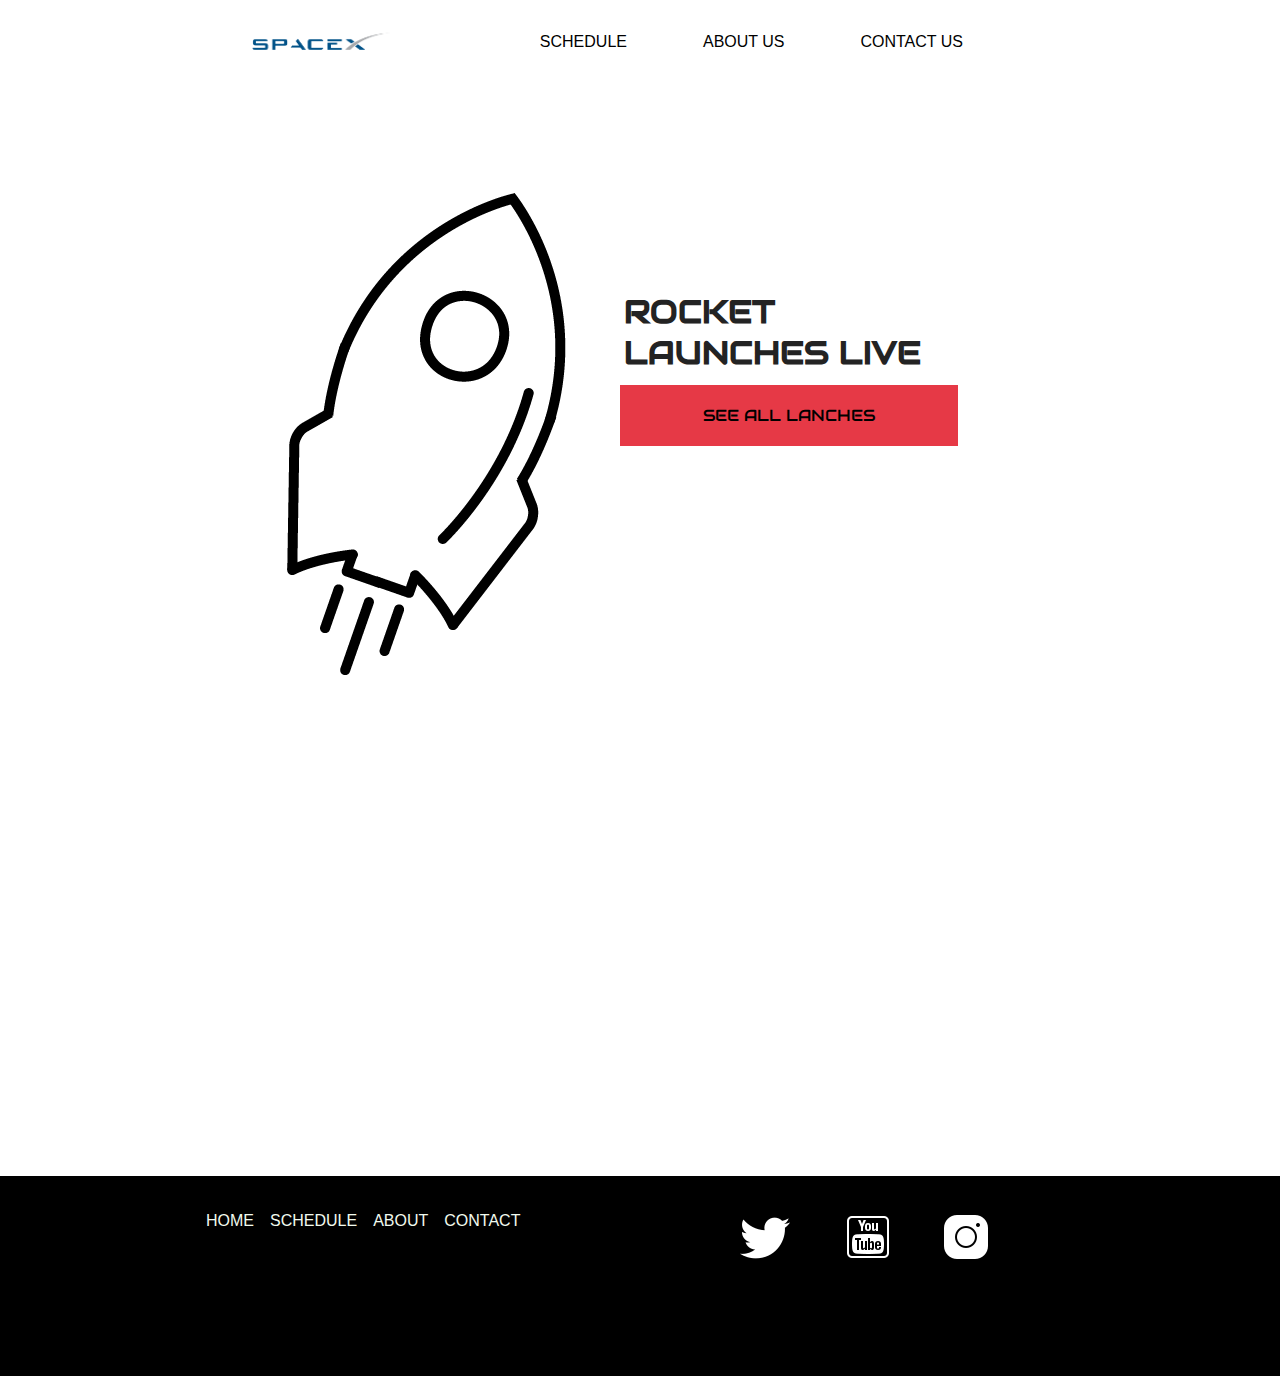
==== commit b65d6279: "fiks menu" ====
--- a/index.html
+++ b/index.html
@@ -23,43 +23,26 @@
         <span></span>
         <ul class="menu">
           <a href="index.html">
-<<<<<<< HEAD
-             <li class="menu-li display-title home-title rocket-font">HOME</li>
-=======
             <li class="menu-li display-title home-title rocket-font">HOME</li>
->>>>>>> 81aeaa7b4c0d2033d921b588e3ff9fd04895c65a
           </a>
           <div class="dropdown">
             <a href="schedule.html">
               <li class="menu-li display-title rocket-font">SCHEDULE</li>
             </a>
             <a class="rocket-font" href="schedule.html">
-<<<<<<< HEAD
             <a class="dropbtn menu-li rocket-font" href="schedule.html">SCHEDULE
               <i class="fa fa-caret-down"></i>
             </a>
           </a>
-=======
-              <button class="dropbtn menu-li rocket-font">SCHEDULE
-                <i class="fa fa-caret-down"></i>
-              </button>
-            </a>
->>>>>>> 81aeaa7b4c0d2033d921b588e3ff9fd04895c65a
           </div>
           <div class="dropdown">
             <a href="#">
               <li class="menu-li display-title rocket-font">ABOUT US</li>
             </a>
             <a class="rocket-font">
-<<<<<<< HEAD
             <a class="dropbtn menu-li rocket-font" href="#">ABOUT US
               <i class="fa fa-caret-down"></i>
             </a>
-=======
-              <button class="dropbtn menu-li">ABOUT US
-                <i class="fa fa-caret-down"></i>
-              </button>
->>>>>>> 81aeaa7b4c0d2033d921b588e3ff9fd04895c65a
             </a>
           </div>
           <div class="dropdown">
@@ -67,38 +50,22 @@
               <li class="menu-li display-title rocket-font">CONTACT US</li>
             </a>
             <a href="contact.html" class="rocket-font">
-<<<<<<< HEAD
             <a class="dropbtn menu-li rocket-font" href="contact.html">CONTACT US
               <i class="fa fa-caret-down"></i>
             </a>
           </a>
-=======
-              <button class="dropbtn menu-li">CONTACT US
-                <i class="fa fa-caret-down"></i>
-              </button>
-            </a>
->>>>>>> 81aeaa7b4c0d2033d921b588e3ff9fd04895c65a
           </div>
         </ul>
       </div>
     </nav>
 
 
-<<<<<<< HEAD
           <a href="index.html">
             <div class="logo top">
               <img src="./img/5842a770a6515b1e0ad75afe.png" alt="example" class="logo" />
             </div>
           </a>
         </div>
-=======
-    <a href="index.html">
-      <div class="logo top">
-        <img src="./img/5842a770a6515b1e0ad75afe.png" alt="example" class="logo" />
-      </div>
-    </a>
-  </div>
->>>>>>> 81aeaa7b4c0d2033d921b588e3ff9fd04895c65a
 
   <!-------Banner---------->
 
--- a/css/index.css
+++ b/css/index.css
@@ -731,7 +731,6 @@
     background-color: black;
   }
 
-<<<<<<< HEAD
     .menu {
       display: flex;
       justify-content: flex-end;
@@ -814,11 +813,6 @@
     .display-title {
       display: none;
     }
-=======
-  footer {
-    background-color: black;
-  }
->>>>>>> 81aeaa7b4c0d2033d921b588e3ff9fd04895c65a
 
   .dropbtn {
     display: none;
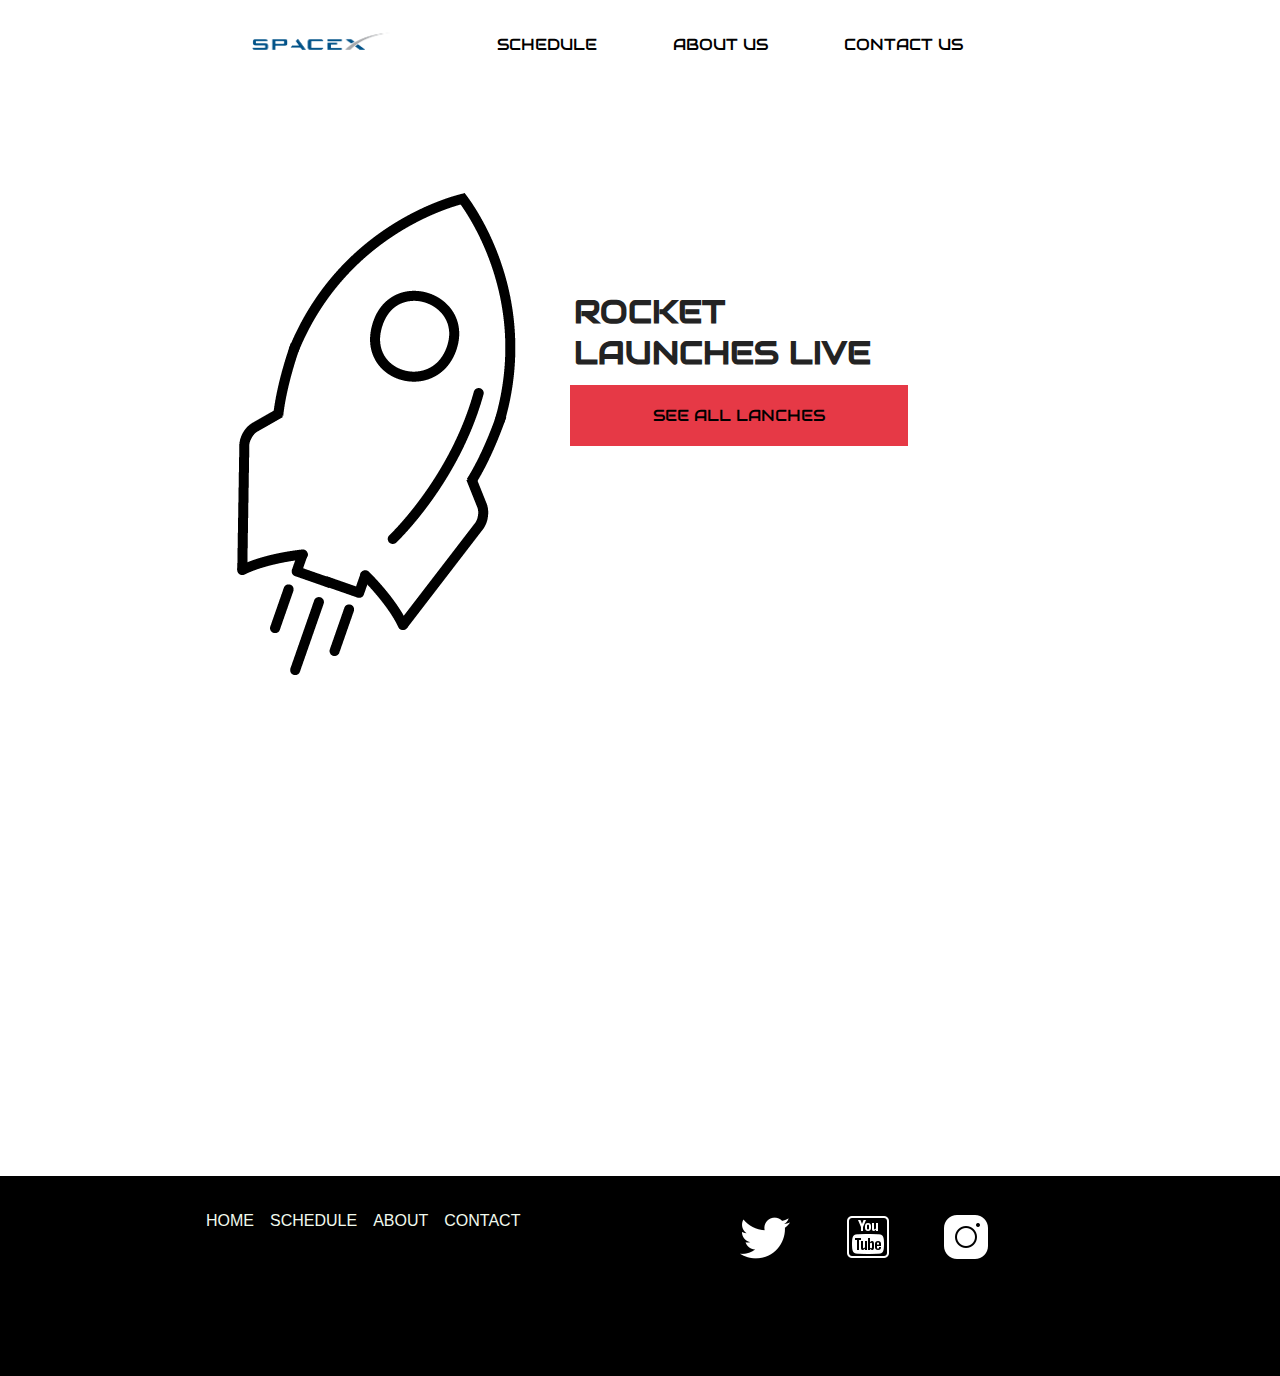
==== commit f813daab: "fikx again more bug mre bug" ====
--- a/index.html
+++ b/index.html
@@ -19,45 +19,45 @@
       <div class="menuToggle">
         <input type="checkbox" />
         <span></span>
-        <span></span>
-        <span></span>
-        <ul class="menu">
-          <a href="index.html">
-            <li class="menu-li display-title home-title rocket-font">HOME</li>
-          </a>
-          <div class="dropdown">
-            <a href="schedule.html">
-              <li class="menu-li display-title rocket-font">SCHEDULE</li>
-            </a>
-            <a class="rocket-font" href="schedule.html">
-            <a class="dropbtn menu-li rocket-font" href="schedule.html">SCHEDULE
-              <i class="fa fa-caret-down"></i>
-            </a>
-          </a>
-          </div>
-          <div class="dropdown">
-            <a href="#">
-              <li class="menu-li display-title rocket-font">ABOUT US</li>
-            </a>
-            <a class="rocket-font">
-            <a class="dropbtn menu-li rocket-font" href="#">ABOUT US
-              <i class="fa fa-caret-down"></i>
-            </a>
-            </a>
-          </div>
-          <div class="dropdown">
-            <a href="contact.html">
-              <li class="menu-li display-title rocket-font">CONTACT US</li>
-            </a>
-            <a href="contact.html" class="rocket-font">
-            <a class="dropbtn menu-li rocket-font" href="contact.html">CONTACT US
-              <i class="fa fa-caret-down"></i>
-            </a>
-          </a>
-          </div>
-        </ul>
-      </div>
-    </nav>
+  <span></span>
+  <span></span>
+  <ul class="menu">
+    <a href="index.html">
+       <li class="menu-li display-title home-title rocket-font">HOME</li>
+    </a>
+    <div class="dropdown">
+      <a href="schedule.html">
+        <li class="menu-li display-title rocket-font">SCHEDULE</li>
+      </a>
+      <a class="rocket-font">
+      <a class="breadcrumb dropbtn menu-li rocket-font" href="schedule.html">SCHEDULE
+        <i class="fa fa-caret-down"></i>
+      </a>
+    </a>
+    </div>
+    <div class="dropdown">
+      <a href="#">
+        <li class="menu-li display-title rocket-font">ABOUT US</li>
+      </a>
+      <a href="#" class="rocket-font">
+      <a class="dropbtn menu-li rocket-font menu-fiks" href="#">ABOUT US
+        <i class="fa fa-caret-down"></i>
+      </a>
+      </a>
+    </div>
+    <div class="dropdown">
+      <a href="contact.html">
+        <li class="menu-li display-title rocket-font menu-top-right-ipad">CONTACT US</li>
+      </a>
+      <a href="contact.html" class="rocket-font">
+      <a class="dropbtn menu-li rocket-font menu-fiks" href="contact.html">CONTACT US
+        <i class="fa fa-caret-down"></i>
+      </a>
+    </a>
+    </div>
+  </ul>
+</div>
+</nav>
 
 
           <a href="index.html">
--- a/css/index.css
+++ b/css/index.css
@@ -1,57 +1,57 @@
 body {
-  margin: 0;
-  padding: 0;
-  background: white;
-  color: #232323;
-  font-family: "Avenir Next", "Avenir", sans-serif;
-}
-
-body {
-  margin: 0;
-  font-family: Arial, Helvetica, sans-serif;
-}
-
-.rocket-font {
-  font-family: 'Audiowide', cursive;
-}
-
-.topnav {
-  position: relative;
-  overflow: hidden;
-  background-color: #333;
-}
-
-.topnav a {
-  float: left;
-  color: #f2f2f2;
-  text-align: center;
-  padding: 14px 16px;
-  text-decoration: none;
-  font-size: 17px;
-}
-
-.topnav a:hover {
-  background-color: #ddd;
-  color: black;
-}
-
-.topnav a.active {
-  background-color: #4CAF50;
-  color: white;
-}
-
-.topnav-centered a {
-  float: none;
-  position: absolute;
-  top: 50%;
-  left: 50%;
-  transform: translate(-50%, -50%);
-}
-
-.topnav-right {
-  float: right;
-}
-
+    margin: 0;
+    padding: 0;
+    background: white;
+    color: #232323;
+    font-family: "Avenir Next", "Avenir", sans-serif;
+  }
+  
+  body {
+    margin: 0;
+    font-family: Arial, Helvetica, sans-serif;
+  }
+  
+  .rocket-font{
+      font-family: 'Audiowide', cursive;
+  }
+
+  .topnav {
+    position: relative;
+    overflow: hidden;
+    background-color: #333;
+  }
+  
+  .topnav a {
+    float: left;
+    color: #f2f2f2;
+    text-align: center;
+    padding: 14px 16px;
+    text-decoration: none;
+    font-size: 17px;
+  }
+  
+  .topnav a:hover {
+    background-color: #ddd;
+    color: black;
+  }
+  
+  .topnav a.active {
+    background-color: #4CAF50;
+    color: white;
+  }
+  
+  .topnav-centered a {
+    float: none;
+    position: absolute;
+    top: 50%;
+    left: 50%;
+    transform: translate(-50%, -50%);
+  }
+  
+  .topnav-right {
+    float: right;
+  }
+  
 /*
 
   .button {
@@ -74,16 +74,16 @@
   }
   */
 
-body {
-  font-family: Verdana, sans-serif;
-  margin: 0
-}
-
-img {
-  vertical-align: middle;
-}
-
-/* The dots/bullets/indicators 
+  body {
+    font-family: Verdana, sans-serif;
+    margin: 0
+  }
+
+  img {
+    vertical-align: middle;
+  }
+
+  /* The dots/bullets/indicators 
   .dot {
     cursor: pointer;
     height: 15px;
@@ -100,109 +100,109 @@
     background-color: #717171;
   }
   */
-
-/* Fading animation */
-
-.size-img {
-  height: auto;
-  width: auto;
-}
-
-
-.logo {
-  width: auto;
-  height: 50px;
-  text-align: center;
-  margin: 0px 0px 32px 0px;
-}
-
-.logo img {
-  display: inline-block;
-}
-
-ul {
-  padding-inline-start: 0px;
-}
-
-a {
-  text-decoration: none;
-  color: #457B9D;
-}
-
-.gray {
-  color: #707070;
-}
-
-footer {
-  background-color: black;
-}
-
-.footer-row {
-  display: flex;
-  flex-direction: row;
-  background: black;
-}
-
-/* New code well.. the banner not the menu start here --------------------*/
-.container {
-  width: 980px;
-  margin: auto;
-}
-
-.inner-container {
-  display: flex;
-  width: 800px;
-  margin: 100px auto;
-}
-
-.banner-right {
-  padding: 100px 0px 10px 40px;
-}
-
-.timer {
-  margin: 0px;
-}
-
-h5 {
-  margin: 0px 0px 40px 16px;
-}
-
-.btn-launches {
-  color: black;
-  background-color: #e63946;
-  padding: 20px 83px;
-  margin-left: 36px;
-}
-
-.btn-launches:hover {
-  background-color: #c73946;
-}
-
-.container-text-date {
-  display: flex;
-}
-
-.banner-btn {
-  margin: 0px 0px;
-}
-
-.detail-info {
-  width: 550px;
-}
-
-.left {
-  margin-left: 51px;
-}
-
-.detail-container {
-  margin-top: 140px;
-}
-
-.container-text-date {
-  display: none;
-}
-
-.text-box {
+  
+  /* Fading animation */
+  
+  .size-img {
+    height: auto;
+    width: auto;
+  }
+  
+  
+  .logo {
+    width: auto;
+    height: 50px;
+    text-align: center;
+    margin: 0px 0px 32px 0px;
+  }
+  
+  .logo img {
+    display: inline-block;
+  }
+  
+  ul {
+    padding-inline-start: 0px;
+  }
+  
+  a {
+    text-decoration: none;
+    color: #457B9D;
+  }
+  
+  .gray {
+    color: #707070;
+  }
+  
+  footer {
+    background-color: black;
+  }
+  
+  .footer-row {
+    display: flex;
+    flex-direction: row;
+    background: black;
+  }
+
+  /* New code well.. the banner not the menu start here --------------------*/
+  .container {
+    width: 980px;
+    margin: auto ;
+  }
+
+  .inner-container{
+    display: flex;
+    width: 900px;
+    margin: 100px auto;
+  }
+
+  .banner-right{
+    padding: 100px 0px 10px 40px;
+  }
+
+  .timer{
+    margin: 0px;
+  }
+
+  h5{
+    margin: 0px 0px 40px 16px;
+  }
+
+  .btn-launches{
+    color: black;
+    background-color: #e63946;
+    padding: 20px 83px;
+    margin-left: 36px;
+  }
+
+  .btn-launches:hover{
+    background-color: #c73946;
+  }
+
+  .container-text-date{
+    display: flex;
+  }
+
+  .banner-btn{
+    margin: 0px 0px;
+  }
+
+  .detail-info {
+    width: 550px;
+  }
+
+  .left{
+    margin-left: 51px;
+  }
+
+  .detail-container{
+    margin-top: 140px;
+  }
+
+  .container-text-date {
+    display: none;
+}
+
+.text-box{
   width: 342px;
 }
 
@@ -212,7 +212,7 @@
 
 /* ----------------------footer under*/
 
-.footer-ul {
+.footer-ul{
   display: flex;
   padding: 36px;
   width: 900px;
@@ -226,16 +226,16 @@
   margin-top: 500px;
 }
 
-.footer-li {
+.footer-li{
   margin: 0px 0px 0px 16px;
   list-style-type: none;
 }
 
-.footer-a {
+.footer-a{
   color: #F1FAEE;
 }
 
-.fa:hover {
+.fa:hover{
   opacity: 0.8;
 }
 
@@ -249,11 +249,11 @@
   border-radius: 50%;
 }
 
-.fa-twitter {
+.fa-twitter{
   margin-left: 200px;
 }
 
-.dropdown {
+.dropdown{
   height: 50px;
 }
 
@@ -264,12 +264,12 @@
   margin: 53px 0px 16px 40px
 }
 
-.breadcrumb-nav {
+.breadcrumb-nav{
   margin-top: 36px;
 }
 
-.footer-a:hover {
-  color: lightgrey;
+.footer-a:hover{
+    color: lightgrey;
 }
 
 
@@ -284,452 +284,14 @@
 
 
 
-
-@media only screen and (min-width: 766px) {
-
-
-  .container {
-    width: 766px;
-    margin: 0px auto;
-  }
-
-  .menu {
-    display: flex;
-    justify-content: flex-end;
-    list-style-type: none;
-  }
-
-  input {
-    display: none;
-  }
-
-  .menu-li {
-    padding: 16px 16px;
-    color: black;
-  }
-
-  .logo img {
-    display: flex;
-    margin: 0px 0px 0px -80px;
-  }
-
-  ul.menu {
-    margin: 20px 0px -103px 0px;
-  }
-
-  .menu-li:hover {
-    color: black;
-    background-color: #DBF4F1;
-    padding: 16px;
-    transition: all 0.6s ease 0s;
-  }
-
-  /*dropdown*/
-  .dropdown {
-    float: left;
-    overflow: hidden;
-  }
-
-  .dropdown .dropbtn {
-    font-size: 16px;
-    border: none;
-    outline: none;
-    color: black;
-    padding: 14px 16px;
-    background-color: inherit;
-    font-family: inherit;
-    margin: 0;
-  }
-
-  .navbar a:hover,
-  .dropdown:hover .dropbtn {
-    background-color: #DBF4F1;
-    transition: all 0.6s ease 0s;
-  }
-
-  .dropdown-content {
-    display: none;
-    position: absolute;
-    background-color: #f9f9f9;
-    min-width: 160px;
-    box-shadow: 0px 8px 16px 0px rgba(0, 0, 0, 0.2);
-    z-index: 1;
-  }
-
-  .dropdown-content a {
-    float: none;
-    color: black;
-    padding: 12px 16px;
-    text-decoration: none;
-    display: block;
-    text-align: left;
-  }
-
-  .dropdown-content a:hover {
-    background-color: #ddd;
-  }
-
-  .dropdown:hover .dropdown-content {
-    display: block;
-  }
-
-  .display-title {
-    display: none;
-  }
-
-  .detail-img {
-    width: 50%;
-    margin-bottom: 56px;
-  }
-
-  .launch-patch {
-    text-align: center;
-  }
-
-  .detail-text {
-    background-color: #1D3557;
-    color: #F1FAEE;
-    padding: 16px;
-    font-size: 22px;
-  }
-
-
-}
-
-@media only screen and (max-width: 300px) {
-
-  .prev,
-  .next,
-  .text {
-    font-size: 11px
-  }
-}
-
-
-@media only screen and (max-width: 765px) {
-
-  body {
-    margin: 0;
-    padding: 0;
-    background: white;
-    color: #232323;
-    font-family: "Avenir Next", "Avenir", sans-serif;
-  }
-
-  .home-title {
-    padding: 32px 0px 16px 0px;
-    font-size: 22px;
-  }
-
-  .menuToggle {
-    display: block;
-    position: relative;
-    top: 50px;
-    left: 50px;
-
-    z-index: 1;
-
-    -webkit-user-select: none;
-    user-select: none;
-    width: 300px;
-  }
-
-  .menuToggle a {
-    text-decoration: none;
-    color: #f1faee;
-
-    transition: color 0.3s ease;
-  }
-
-  .menuToggle a:hover {
-    color: #f1faee;
-  }
-
-
-  .menuToggle input {
-    display: block;
-    width: 40px;
-    height: 32px;
-    position: absolute;
-    top: -7px;
-    left: -5px;
-
-    cursor: pointer;
-
-    opacity: 0;
-    z-index: 2;
-
-    -webkit-touch-callout: none;
-    width: 300px;
-  }
-
-  .menuToggle span {
-    display: block;
-    width: 33px;
-    height: 4px;
-    margin-bottom: 5px;
-    position: relative;
-
-    background: #232323;
-    border-radius: 3px;
-
-    z-index: 1;
-
-    transform-origin: 4px 0px;
-
-    transition: transform 0.5s cubic-bezier(0.77, 0.2, 0.05, 1.0),
-      background 0.5s cubic-bezier(0.77, 0.2, 0.05, 1.0),
-      opacity 0.55s ease;
-  }
-
-  .menuToggle span:first-child {
-    transform-origin: 0% 0%;
-  }
-
-  .menuToggle span:nth-last-child(2) {
-    transform-origin: 0% 100%;
-  }
-
-  .menuToggle input:checked~span {
-    opacity: 1;
-    transform: rotate(45deg) translate(-2px, -1px);
-    background: #f1faee;
-  }
-
-  .menuToggle input:checked~span:nth-last-child(3) {
-    opacity: 0;
-    transform: rotate(0deg) scale(0.2, 0.2);
-  }
-
-  .menuToggle input:checked~span:nth-last-child(2) {
-    transform: rotate(-45deg) translate(0, -1px);
-  }
-
-  .menu {
-    position: absolute;
-    width: 300px;
-    margin: -100px 0 0 -50px;
-    padding: 50px;
-    padding-top: 125px;
-
-    background: #1d3557;
-    list-style-type: none;
-    -webkit-font-smoothing: antialiased;
-
-    transform-origin: 0% 0%;
-    transform: translate(-100%, 0);
-
-    transition: transform 0.5s cubic-bezier(0.77, 0.2, 0.05, 1.0);
-  }
-
-  .menu li {
-    padding: 32px 0px 0px 0px;
-    ;
-    font-size: 22px;
-  }
-
-  .menuToggle input:checked~ul {
-    transform: none;
-  }
-
-  body {
-    margin: 0;
-    font-family: Arial, Helvetica, sans-serif;
-  }
-
-  .topnav {
-    position: relative;
-    overflow: hidden;
-    background-color: #333;
-  }
-
-  .topnav a {
-    float: left;
-    color: #f2f2f2;
-    text-align: center;
-    padding: 14px 16px;
-    text-decoration: none;
-    font-size: 17px;
-  }
-
-  .topnav a:hover {
-    background-color: #ddd;
-    color: black;
-  }
-
-  .topnav a.active {
-    background-color: #4CAF50;
-    color: white;
-  }
-
-  .topnav-centered a {
-    float: none;
-    position: absolute;
-    top: 50%;
-    left: 50%;
-    transform: translate(-50%, -50%);
-  }
-
-  .topnav-right {
-    float: right;
-  }
-
-
-  /*do i need it?*/
-  .top {
-    height: 100%;
-    width: 100%;
-  }
-
-  .center-text {
-    padding: 16px 32px;
-    text-align: center;
-    font-size: 14px;
-  }
-
-  .button {
-    display: block;
-    width: 30%;
-    border-radius: 10px;
-    border: none;
-    background-color: #4CAF50;
-    color: white;
-    padding: 14px 28px;
-    font-size: 16px;
-    cursor: pointer;
-    text-align: center;
-    margin: 16px auto;
-  }
-
-  .button:hover {
-    background-color: #346494;
-    color: white;
-  }
-
-  body {
-    font-family: Verdana, sans-serif;
-    margin: 0
-  }
-
-  img {
-    vertical-align: middle;
-  }
-
-  /* The dots/bullets/indicators */
-  .dot {
-    cursor: pointer;
-    height: 15px;
-    width: 15px;
-    margin: 0 2px;
-    background-color: #bbb;
-    border-radius: 50%;
-    display: inline-block;
-    transition: background-color 0.6s ease;
-  }
-
-  .active,
-  .dot:hover {
-    background-color: #717171;
-  }
-
-  /* Fading animation */
-  .fade {
-    -webkit-animation-name: fade;
-    -webkit-animation-duration: 1.5s;
-    animation-name: fade;
-    animation-duration: 1.5s;
-  }
-
-  @-webkit-keyframes fade {
-    from {
-      opacity: .4
-    }
-
-    to {
-      opacity: 1
-    }
-  }
-
-  @keyframes fade {
-    from {
-      opacity: .4
-    }
-
-    to {
-      opacity: 1
-    }
-  }
-
-  .size-img {
-    height: auto;
-    width: auto;
-  }
-
-  .hover-footer:hover {
-    color: white;
-  }
-
-  .footer-row {
-    flex-direction: column;
-  }
-
-  /*insert medie mobile here*/
-
-  .logo {
-    width: auto;
-    height: 50px;
-    text-align: center;
-    margin: 6px 0px 32px 0px;
-  }
-
-  .logo img {
-    display: inline-block;
-  }
-
-  .gray-text-color {
-    color: #707070;
-  }
-
-  .end-text {
-    background-color: black;
-    margin: 0px;
-    text-decoration: none;
-    color: white;
-    list-style-type: none;
-  }
-
-  .gray-text {
-    color: #707070;
-    padding: 0px 0px 32px 64px;
-
-  }
-
-  .li-text {
-    padding: 16px 0px 0px 0px;
-  }
-
-  ul {
-    padding-inline-start: 0px;
-  }
-
-
-  h3 {
-    margin: 0px;
-    padding: 48px 0px 32px 64px;
-    color: white;
-  }
-
-  a {
-    text-decoration: none;
-  }
-
-  .gray {
-    color: #707070;
-  }
-
-  div.center-text.footer {
-    background-color: black;
-  }
+  
+  @media only screen and (min-width: 766px) {
+  
+  
+    .container {
+      width: 766px;
+      margin: 0px auto ;
+    }
 
     .menu {
       display: flex;
@@ -814,142 +376,496 @@
       display: none;
     }
 
-  .dropbtn {
-    display: none;
-  }
-
-  .display-title {
-    display: block;
-    color: #f1faee;
-  }
-
-  .display-title:hover {
-    color: #a8dadc;
-    transition: 0.6s ease;
-  }
-
-  .column {
-    display: flex;
-    flex-direction: column;
-  }
-
-  .padding-inside-hamburger {
-    padding: 16px 0px 0px 0px;
-  }
-
-  /*-------------------------------------- the menu stops here*/
-
-  .inner-container {
-    display: block;
-    text-align: center;
-    width: 320px;
-    margin: 100px auto;
-  }
-
-  .rocket-img {
-    height: 200px;
-    text-align: left;
-  }
-
-  .banner-right {
-    padding: 100px 0px 0px 32px;
-    ;
-  }
-
-  .container-text-date {
-    display: none;
-  }
-
-  .banner-btn {
+    .detail-img{
+      width: 50%;
+      margin-bottom: 56px;
+    }
+
+    .launch-patch{
+      text-align: center;
+    }
+
+    .detail-text{
+      background-color: #1D3557;
+    color: #F1FAEE;
+    padding: 16px;
+    font-size: 22px;
+    }
+
+  
+  }
+  
+  @media only screen and (max-width: 300px) {
+  
+    .prev,
+    .next,
+    .text {
+      font-size: 11px
+    }
+  }
+  
+  
+  @media only screen and (max-width: 765px) {
+  
+    body {
+      margin: 0;
+      padding: 0;
+      background: white;
+      color: #232323;
+      font-family: "Avenir Next", "Avenir", sans-serif;
+    }
+  
+    .home-title {
+      padding: 32px 0px 16px 0px;
+      font-size: 22px;
+    }
+  
+    .menuToggle {
+      display: block;
+      position: relative;
+      top: 50px;
+      left: 50px;
+  
+      z-index: 1;
+  
+      -webkit-user-select: none;
+      user-select: none;
+      width: 300px;
+    }
+  
+    .menuToggle a {
+      text-decoration: none;
+      color: #f1faee;
+  
+      transition: color 0.3s ease;
+    }
+  
+    .menuToggle a:hover {
+      color: #f1faee;
+    }
+  
+  
+    .menuToggle input {
+      display: block;
+      width: 40px;
+      height: 32px;
+      position: absolute;
+      top: -7px;
+      left: -5px;
+  
+      cursor: pointer;
+  
+      opacity: 0;
+      z-index: 2;
+  
+      -webkit-touch-callout: none;
+      width: 300px;
+    }
+  
+    .menuToggle span {
+      display: block;
+      width: 33px;
+      height: 4px;
+      margin-bottom: 5px;
+      position: relative;
+  
+      background: #232323;
+      border-radius: 3px;
+  
+      z-index: 1;
+  
+      transform-origin: 4px 0px;
+  
+      transition: transform 0.5s cubic-bezier(0.77, 0.2, 0.05, 1.0),
+        background 0.5s cubic-bezier(0.77, 0.2, 0.05, 1.0),
+        opacity 0.55s ease;
+    }
+  
+    .menuToggle span:first-child {
+      transform-origin: 0% 0%;
+    }
+  
+    .menuToggle span:nth-last-child(2) {
+      transform-origin: 0% 100%;
+    }
+  
+    .menuToggle input:checked~span {
+      opacity: 1;
+      transform: rotate(45deg) translate(-2px, -1px);
+      background: #f1faee;
+    }
+  
+    .menuToggle input:checked~span:nth-last-child(3) {
+      opacity: 0;
+      transform: rotate(0deg) scale(0.2, 0.2);
+    }
+  
+    .menuToggle input:checked~span:nth-last-child(2) {
+      transform: rotate(-45deg) translate(0, -1px);
+    }
+  
+    .menu {
+      position: absolute;
+      width: 300px;
+      margin: -100px 0 0 -50px;
+      padding: 50px;
+      padding-top: 125px;
+  
+      background: #1d3557;
+      list-style-type: none;
+      -webkit-font-smoothing: antialiased;
+  
+      transform-origin: 0% 0%;
+      transform: translate(-100%, 0);
+  
+      transition: transform 0.5s cubic-bezier(0.77, 0.2, 0.05, 1.0);
+    }
+  
+    .menu li {
+      padding: 32px 0px 0px 0px;
+      ;
+      font-size: 22px;
+    }
+  
+    .menuToggle input:checked~ul {
+      transform: none;
+    }
+  
+    body {
+      margin: 0;
+      font-family: Arial, Helvetica, sans-serif;
+    }
+  
+    .topnav {
+      position: relative;
+      overflow: hidden;
+      background-color: #333;
+    }
+  
+    .topnav a {
+      float: left;
+      color: #f2f2f2;
+      text-align: center;
+      padding: 14px 16px;
+      text-decoration: none;
+      font-size: 17px;
+    }
+  
+    .topnav a:hover {
+      background-color: #ddd;
+      color: black;
+    }
+  
+    .topnav a.active {
+      background-color: #4CAF50;
+      color: white;
+    }
+  
+    .topnav-centered a {
+      float: none;
+      position: absolute;
+      top: 50%;
+      left: 50%;
+      transform: translate(-50%, -50%);
+    }
+  
+    .topnav-right {
+      float: right;
+    }
+  
+  
+    /*do i need it?*/
+    .top {
+      height: 100%;
+      width: 100%;
+    }
+  
+    .center-text {
+      padding: 16px 32px;
+      text-align: center;
+      font-size: 14px;
+    }
+
+    .button {
+      display: block;
+      width: 30%;
+      border-radius: 10px;
+      border: none;
+      background-color: #4CAF50;
+      color: white;
+      padding: 14px 28px;
+      font-size: 16px;
+      cursor: pointer;
+      text-align: center;
+      margin: 16px auto;
+    }
+  
+    .button:hover {
+      background-color: #346494;
+      color: white;
+    }
+  
+    body {
+      font-family: Verdana, sans-serif;
+      margin: 0
+    }
+  
+    img {
+      vertical-align: middle;
+    }
+  
+    /* The dots/bullets/indicators */
+    .dot {
+      cursor: pointer;
+      height: 15px;
+      width: 15px;
+      margin: 0 2px;
+      background-color: #bbb;
+      border-radius: 50%;
+      display: inline-block;
+      transition: background-color 0.6s ease;
+    }
+  
+    .active,
+    .dot:hover {
+      background-color: #717171;
+    }
+  
+    /* Fading animation */
+    .fade {
+      -webkit-animation-name: fade;
+      -webkit-animation-duration: 1.5s;
+      animation-name: fade;
+      animation-duration: 1.5s;
+    }
+  
+    @-webkit-keyframes fade {
+      from {
+        opacity: .4
+      }
+  
+      to {
+        opacity: 1
+      }
+    }
+  
+    @keyframes fade {
+      from {
+        opacity: .4
+      }
+  
+      to {
+        opacity: 1
+      }
+    }
+  
+    .size-img {
+      height: auto;
+      width: auto;
+    }
+  
+    .hover-footer:hover {
+      color: white;
+    }
+  
+    .footer-row {
+      flex-direction: column;
+    }
+  
+    /*insert medie mobile here*/
+  
+    .logo {
+      width: auto;
+      height: 50px;
+      text-align: center;
+      margin: 6px 0px 32px 0px;
+    }
+  
+    .logo img {
+      display: inline-block;
+    }
+  
+    .gray-text-color {
+      color: #707070;
+    }
+  
+    .end-text {
+      background-color: black;
+      margin: 0px;
+      text-decoration: none;
+      color: white;
+      list-style-type: none;
+    }
+  
+    .gray-text {
+      color: #707070;
+      padding: 0px 0px 32px 64px;
+  
+    }
+  
+    .li-text {
+      padding: 16px 0px 0px 0px;
+    }
+  
+    ul {
+      padding-inline-start: 0px;
+    }
+  
+  
+    h3 {
+      margin: 0px;
+      padding: 48px 0px 32px 64px;
+      color: white;
+    }
+  
+    a {
+      text-decoration: none;
+    }
+  
+    .gray {
+      color: #707070;
+    }
+  
+    div.center-text.footer {
+      background-color: black;
+    }
+  
+    footer {
+      background-color: black;
+    }
+  
+    .dropbtn {
+      display: none;
+    }
+  
+    .display-title {
+      display: block;
+      color: #f1faee;
+    }
+  
+    .display-title:hover {
+      color: #a8dadc;
+      transition: 0.6s ease;
+    }
+  
+    .column {
+      display: flex;
+      flex-direction: column;
+    }
+  
+    .padding-inside-hamburger {
+      padding: 16px 0px 0px 0px;
+    }
+
+    /*-------------------------------------- the menu stops here*/
+
+    .inner-container {
+      display: block;
+      text-align: center;
+      width: 320px;
+      margin: 100px auto;
+    }
+
+    .rocket-img {
+      height: 200px;
+      text-align: left;
+    }
+    
+    .banner-right{
+    padding: 100px 0px 0px 32px;;
+  }
+
+   .container-text-date{
+     display: none;
+   }
+
+   .banner-btn{
     margin: 20px 0px;
     text-align: left;
-  }
-
-  .container-text-date {
+   }
+
+   .container-text-date{
     display: none;
   }
 
-  .left {
+  .left{
     font-size: 150%;
     margin-left: 10%;
   }
 
-  .right {
+  .right{
     display: none;
   }
 
-  .mobil-size-title {
+  .mobil-size-title{
     text-align: center;
     font-size: 2em;
     width: 310px;
 
   }
-
-  .mobil-size-title-timer {
+  .mobil-size-title-timer{
     text-align: center;
     font-size: 2em;
     width: 300px;
     margin-bottom: 36px;
 
   }
-
-  .mobil-size-title-button {
+  .mobil-size-title-button{
     text-align: center;
     font-size: 2em;
 
   }
 
-  .btn-launches {
+  .btn-launches{
     padding: 20px 59px;
     margin: 0px;
   }
 
-  .banner-right {
-    padding: 0px;
-    ;
-  }
-
-  .btn-launches {
+  .banner-right{
+    padding: 0px;;
+  }
+
+  .btn-launches{
     padding: 19px;
     font-size: 25px;
   }
 
-  .container {
+  .container{
     width: 100%;
   }
 
-  .text-box {
+  .text-box{
     width: 300px;
   }
 
-  .detail-img {
+  .detail-img{
     width: 300px;
   }
 
-  .launch-patch {
+  .launch-patch{
     text-align: center;
   }
 
-  .value {
+  .value{
     font-size: 16px;
   }
 
-  .launch {
+  .launch{
     padding: 16px;
   }
 
-  .breadcrumb-nav {
+  .breadcrumb-nav{
     padding: 0px 0px 0px 16px;
     display: none;
   }
 
-  .detail-text {
+  .detail-text{
     background-color: #1D3557;
     color: #F1FAEE;
     padding: 16px;
   }
 
-  .under-banner {
+  .under-banner{
     width: auto;
   }
 
@@ -958,25 +874,25 @@
   /*--------------------footer down here*/
 
 
-  .footer-ul {
+  .footer-ul{
     display: block;
   }
 
-  .footer-a {
+  .footer-a{
     color: #F1FAEE;
     margin: 16px 0px 16px 0px;
     text-decoration: none;
   }
 
-  .footer-wrapper {
+  .footer-wrapper{
     padding: 16px;
   }
 
-  .footer-li {
+  .footer-li{
     margin-top: 16px;
   }
 
-  ul {
+  ul{
     list-style-type: none;
   }
 
@@ -995,16 +911,18 @@
     text-decoration: none;
     margin: 5px -8px;
     border-radius: 50%;
-  }
-
-  .sosial-media-container {
-    margin-top: 36px;
-  }
-
-  .footer-ul {
-    padding: 6px;
-    width: 300px;
-    margin: auto;
-  }
-
-}+}
+
+.sosial-media-container {
+  margin-top: 36px;
+}
+
+.footer-ul {
+  padding: 6px;
+  width: 300px;
+  margin: auto;
+}
+
+  }
+
+  